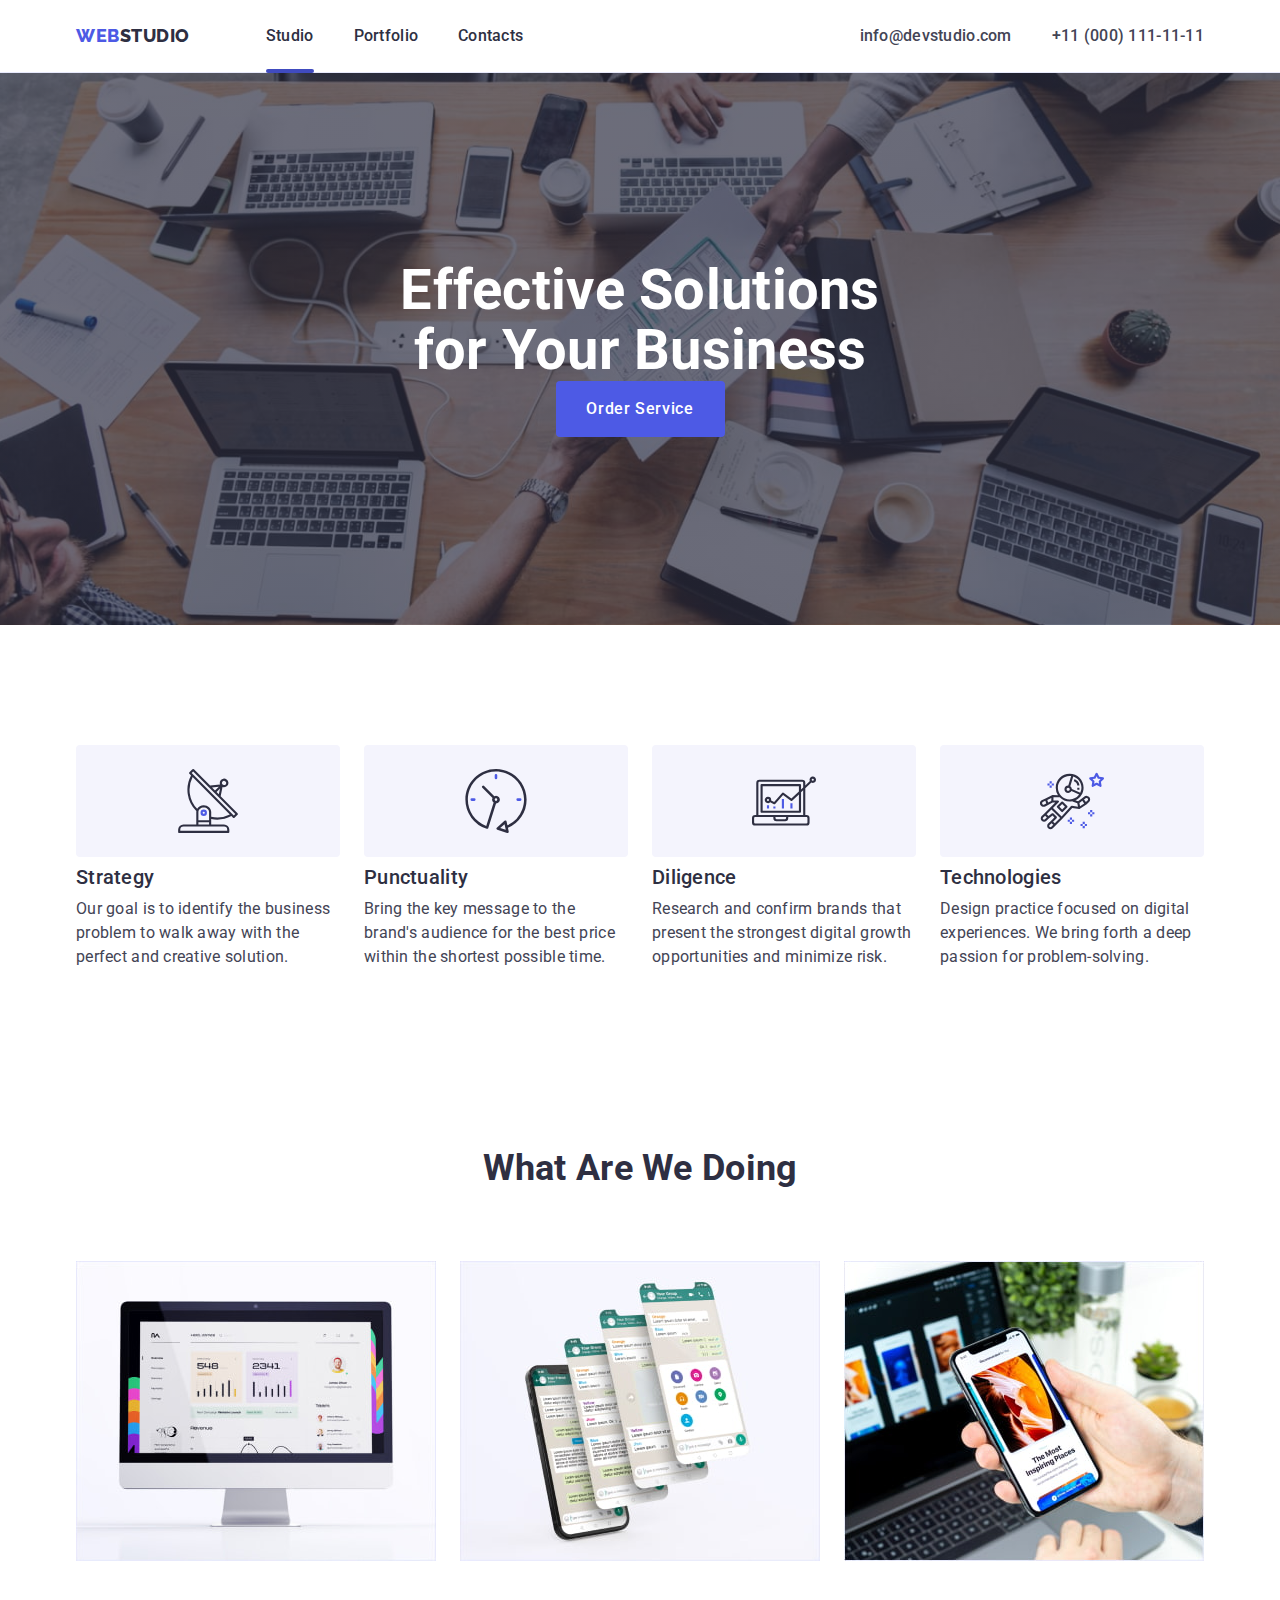
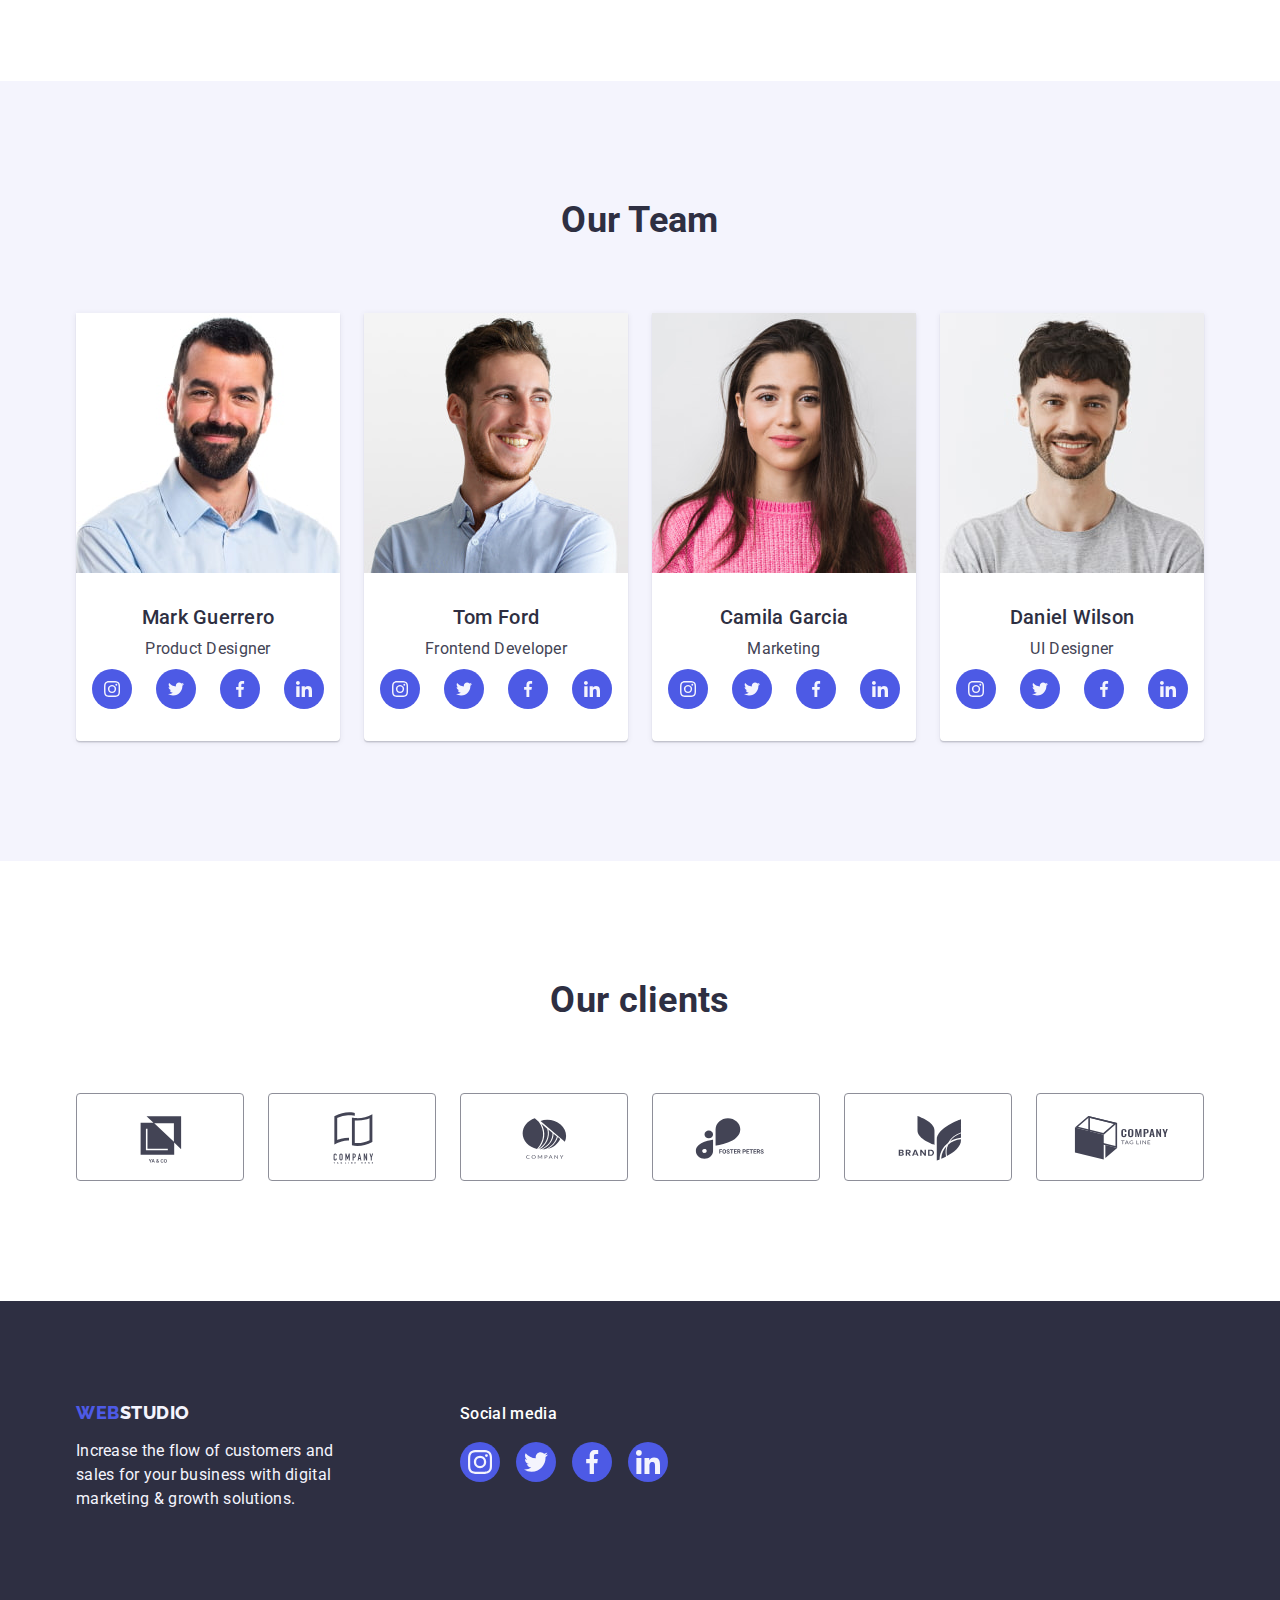
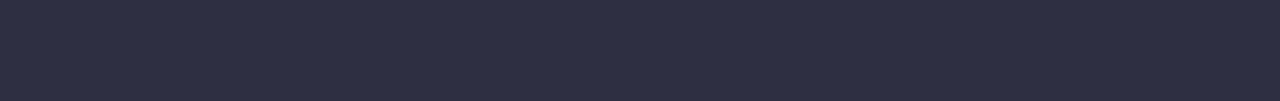
==== index.html @ fd14cc57 "Add files via upload" ====
<!DOCTYPE html>
<html lang="en">
  <head>
    <meta charset="UTF-8" />
    <meta http-equiv="X-UA-Compatible" content="IE=edge" />
    <meta name="viewport" content="width=device-width, initial-scale=1.0" />

    <title>WebStudio</title>
    <!--fonts-->
    <link rel="preconnect" href="https://fonts.googleapis.com" />
    <link rel="preconnect" href="https://fonts.gstatic.com" crossorigin />
    <link
      href="https://fonts.googleapis.com/css2?family=Raleway:wght@800&family=Roboto:wght@400;500;700;900&display=swap"
      rel="stylesheet"
    />
    <!--normalize-->
    <link
      rel="stylesheet"
      href="https://cdn.jsdelivr.net/npm/modern-normalize@2.0.0/modern-normalize.min.css"
    />
    <!--css-->
    <link rel="stylesheet" href="./css/styles.css" />
  </head>
  <body class="body">
    <!--TopLine-->
    <header class="header">
      <div class="header-cont container">
        <nav class="nav">
          <a class="logo link" href="./index.html">Web<span class="logo-span">Studio</span></a>
          <ul class="list nav-list">
            <li class="nav-list-link active">
              <a class="link nav-list-item active" href="./index.html">Studio</a>
            </li>
            <li class="nav-list-link">
              <a class="link nav-list-item" href="./portfolio.html">Portfolio</a>
            </li>
            <li class="nav-list-link">
              <a class="link nav-list-item" href="">Contacts</a>
            </li>
          </ul>
        </nav>
        <address class="adr">
          <ul class="list adr-list">
            <li>
              <a class="contact link" href="mailto:info@devstudio.com">info@devstudio.com</a>
            </li>
            <li><a class="contact link" href="tel:+110001111111">+11 (000) 111-11-11</a></li>
          </ul>
        </address>
      </div>
    </header>

    <!--main block-->
    <main class="main">
      <!--hero block-->
      <section class="hero">
        <div class="container">
          <h1 class="hero-title">Effective Solutions for Your Business</h1>
          <button type="button" class="hero-btn" data-modal-open>Order Service</button>
        </div>
      </section>
      <!--section1-->
      <section class="section one">
        <div class="container">
          <h2 class="visually-hidden">our benefits</h2>
          <ul class="list secone-list">
            <li class="sec-one-item">
              <div class="sec-one-iconcont">
                <svg class="sec1icon" width="64" height="64">
                  <use href="./images/icons.svg#icon-antenna-1"></use>
                </svg>
              </div>
              <h3 class="secone-title">Strategy</h3>
              <p class="secone-par">
                Our goal is to identify the business problem to walk away with the perfect and
                creative solution.
              </p>
            </li>
            <li class="sec-one-item">
              <div class="sec-one-iconcont">
                <svg class="sec1icon" width="64" height="64">
                  <use href="./images/icons.svg#icon-clock-1"></use>
                </svg>
              </div>
              <h3 class="secone-title">Punctuality</h3>
              <p class="secone-par">
                Bring the key message to the brand's audience for the best price within the shortest
                possible time.
              </p>
            </li>
            <li class="sec-one-item">
              <div class="sec-one-iconcont">
                <svg class="sec1icon" width="64" height="64">
                  <use href="./images/icons.svg#icon-diagram-1"></use>
                </svg>
              </div>
              <h3 class="secone-title">Diligence</h3>
              <p class="secone-par">
                Research and confirm brands that present the strongest digital growth opportunities
                and minimize risk.
              </p>
            </li>
            <li class="sec-one-item">
              <div class="sec-one-iconcont">
                <svg class="sec1icon" width="64" height="64">
                  <use href="./images/icons.svg#icon-astronaut-1"></use>
                </svg>
              </div>
              <h3 class="secone-title">Technologies</h3>
              <p class="secone-par">
                Design practice focused on digital experiences. We bring forth a deep passion for
                problem-solving.
              </p>
            </li>
          </ul>
        </div>
      </section>

      <!--section2-->
      <section class="section two">
        <div class="container">
          <h2 class="sec-two-title">What are we doing</h2>
          <ul class="list sectwo-list">
            <li class="sectwo-item">
              <img src="./images/sec2/sec2-1.jpg" alt="desktop" width="360" height="300" />
            </li>
            <li class="sectwo-item">
              <img src="./images/sec2/sec2-2.jpg" alt="many tasks" width="360" height="300" />
            </li>
            <li class="sectwo-item">
              <img src="./images/sec2/sec2-3.jpg" alt="mobile app" width="360" height="300" />
            </li>
          </ul>
        </div>
      </section>

      <!--section3-->
      <section class="section three">
        <div class="container">
          <h2 class="secthree-title">Our Team</h2>
          <ul class="list secthree-list">
            <li class="sec-three-item">
              <img
                class="sec-three-img"
                src="./images/sec3/mark.jpg"
                alt="photo of Mark"
                width="264"
                height="260"
              />
              <div class="sectreecont">
                <h3 class="secthree-name">Mark Guerrero</h3>
                <p class="secthree-par">Product Designer</p>
                <ul class="secthreeiconlist">
                  <li>
                    <a class="secthreeiconbg">
                    <svg class="secthreeicon" width="16px" height="16px">
                      <use href="./images/icons.svg#icon-instagram-2"></use>
                    </svg>
                    </a>
                  </li>
                  <li>
                    <a class="secthreeiconbg">
                    <svg class="secthreeicon" width="16px" height="16px">
                      <use href="./images/icons.svg#icon-twitter-1"></use>
                    </svg>
                    </a>
                  </li>
                  <li>
                    <a class="secthreeiconbg">
                    <svg class="secthreeicon" width="16px" height="16px">
                      <use href="./images/icons.svg#icon-facebook-1"></use>
                    </svg>
                    </a>
                  </li>
                  <li>
                    <a class="secthreeiconbg">
                    <svg class="secthreeicon" width="16px" height="16px">
                      <use href="./images/icons.svg#icon-linkedin-1"></use>
                    </svg>
                    </a>
                  </li>
                </ul>
              </div>
            </li>
            <li class="sec-three-item">
              <img
                class="sec-three-img"
                src="./images/sec3/tom.jpg"
                alt="photo of Tom"
                width="264"
                height="260"
              />
              <div class="sectreecont">
                <h3 class="secthree-name">Tom Ford</h3>
                <p class="secthree-par">Frontend Developer</p>
                <ul class="secthreeiconlist">
                  <li>
                    <a class="secthreeiconbg">
                    <svg class="secthreeicon" width="16px" height="16px">
                      <use href="./images/icons.svg#icon-instagram-2"></use>
                    </svg>
                    </a>
                  </li>
                  <li>
                    <a class="secthreeiconbg">
                    <svg class="secthreeicon" width="16px" height="16px">
                      <use href="./images/icons.svg#icon-twitter-1"></use>
                    </svg>
                    </a>
                  </li>
                  <li>
                    <a class="secthreeiconbg">
                    <svg class="secthreeicon" width="16px" height="16px">
                      <use href="./images/icons.svg#icon-facebook-1"></use>
                    </svg>
                    </a>
                  </li>
                  <li>
                    <a class="secthreeiconbg">
                    <svg class="secthreeicon" width="16px" height="16px">
                      <use href="./images/icons.svg#icon-linkedin-1"></use>
                    </svg>
                    </a>
                  </li>
                </ul>
              </div>
            </li>
            <li class="sec-three-item">
              <img
                class="sec-three-img"
                src="./images/sec3/camila.jpg"
                alt="photo of Camila"
                width="264"
                height="260"
              />
              <div class="sectreecont">
                <h3 class="secthree-name">Camila Garcia</h3>
                <p class="secthree-par">Marketing</p>
                <ul class="secthreeiconlist">
                  <li>
                    <a class="secthreeiconbg">
                    <svg class="secthreeicon" width="16px" height="16px">
                      <use href="./images/icons.svg#icon-instagram-2"></use>
                    </svg>
                    </a>
                  </li>
                  <li>
                    <a class="secthreeiconbg">
                    <svg class="secthreeicon" width="16px" height="16px">
                      <use href="./images/icons.svg#icon-twitter-1"></use>
                    </svg>
                    </a>
                  </li>
                  <li>
                    <a class="secthreeiconbg">
                    <svg class="secthreeicon" width="16px" height="16px">
                      <use href="./images/icons.svg#icon-facebook-1"></use>
                    </svg>
                    </a>
                  </li>
                  <li>
                    <a class="secthreeiconbg">
                    <svg class="secthreeicon" width="16px" height="16px">
                      <use href="./images/icons.svg#icon-linkedin-1"></use>
                    </svg>
                    </a>
                  </li>
                </ul>
              </div>
            </li>
            <li class="sec-three-item">
              <img
                class="sec-three-img"
                src="./images/sec3/daniel.jpg"
                alt="photo of Mark"
                width="264"
                height="260"
              />
              <div class="sectreecont">
                <h3 class="secthree-name">Daniel Wilson</h3>
                <p class="secthree-par">UI Designer</p>
                <ul class="secthreeiconlist">
                  <li>
                    <a class="secthreeiconbg">
                    <svg class="secthreeicon" width="16" height="16">
                      <use href="./images/icons.svg#icon-instagram-2"></use>
                    </svg>
                    </a>
                  </li>
                  <li>
                    <a class="secthreeiconbg">
                    <svg class="secthreeicon" width="16" height="16">
                      <use href="./images/icons.svg#icon-twitter-1"></use>
                    </svg>
                    </a>
                  </li>
                  <li>
                    <a class="secthreeiconbg">
                    <svg class="secthreeicon" width="16" height="16">
                      <use href="./images/icons.svg#icon-facebook-1"></use>
                    </svg>
                    </a>
                  </li>
                  <li>
                    <a class="secthreeiconbg">
                    <svg class="secthreeicon" width="16" height="16">
                      <use href="./images/icons.svg#icon-linkedin-1"></use>
                    </svg>
                    </a>
                  </li>
                </ul>
              </div>
            </li>
          </ul>
        </div>
      </section>
    </main>
    <!--section4-->
    <section class="sec-four">
      <div class="container">
        <h2 class="sec-four-title">Our clients</h2>
        <ul class="list sec-four-list">
          <li>
            <a class="client-link" href="" aria-label="logo1">
              <svg class="client-icon" width="104" height="56">
                <use href="./images/icons.svg#logo1"></use>
              </svg>
            </a>
          </li>
          <li>
            <a class="client-link" href="" aria-label="logo2">
              <svg class="client-icon" width="104" height="56">
                <use href="./images/icons.svg#logo2"></use>
              </svg>
            </a>
          </li>
          <li>
            <a class="client-link" href="" aria-label="logo3">
              <svg class="client-icon" width="104" height="56">
                <use href="./images/icons.svg#logo3"></use>
              </svg>
            </a>
          </li>
          <li>
            <a class="client-link" href="" aria-label="logo4">
              <svg class="client-icon" width="104" height="56">
                <use href="./images/icons.svg#logo4"></use>
              </svg>
            </a>
          </li>
          <li>
            <a class="client-link" href="" aria-label="logo5">
              <svg class="client-icon" width="104" height="56">
                <use href="./images/icons.svg#logo5"></use>
              </svg>
            </a>
          </li>
          <li>
            <a class="client-link" href="" aria-label="logo6">
              <svg class="client-icon" width="104" height="56">
                <use href="./images/icons.svg#logo6"></use>
              </svg>
            </a>
          </li>
        </ul>
      </div>
    </section>

    <!--footer-->
    <footer class="footer">
      <div class="container">
        <div class="foot-one">
          <a class="footer-logo link" href="./index.html"
            >Web<span class="footer-logo-span">Studio</span></a
          >
          <p class="footer-par">
            Increase the flow of customers and sales for your business with digital marketing & growth
            solutions.
          </p>
        </div>
        <div class="foot-two">
          <p class="footer-media">Social media</p>
          <ul class="footer-social">
            <li class="fsocial-item">
              <a class="fsocial-link" href="" aria-label="socialnetwork">
                <svg class="fsocial-icon" width="24" height="24">
                  <use href="./images/icons.svg#icon-instagram-2"></use>
                </svg>
              </a>
            </li>
            <li class="fsocial-item">
              <a class="fsocial-link" href="" aria-label="socialnetwork">
                <svg class="fsocial-icon" width="24" height="24">
                  <use href="./images/icons.svg#icon-twitter-1"></use>
                </svg>
              </a>
            </li>
            <li class="fsocial-item">
              <a class="fsocial-link" href="" aria-label="socialnetwork">
                <svg class="fsocial-icon" width="24" height="24">
                  <use href="./images/icons.svg#icon-facebook-1"></use>
                </svg>
              </a>
            </li>
            <li class="fsocial-item">
              <a class="fsocial-link" href="" aria-label="socialnetwork">
                <svg class="fsocial-icon" width="24" height="24">
                  <use href="./images/icons.svg#icon-linkedin-1"></use>
                </svg>
              </a>
            </li>
          </ul>
        </div>    
      </footer>

    <!--modal win-->

    <div class="backdrop is-hidden" data-modal>
      <div class="modal" >
        <button type="button" class="modal-close-btn" data-modal-close>
          <svg class="modal-close-icon" width="8" height="8">
            <use href="./images/icons.svg#modal-close-icon"></use>
          </svg> 

        </button>
      </div>
    </div>
    <script src="./js/modal.js"></script>
  </body>
</html>
---- css/styles.css ----
/** common styles**/

:root {
  --maincolor: #434455;
  --mainbg: #ffffff;
  --main-white: #f4f4fd;
  --main-blue: #2e2f42;
  --link-hov-foc: #404bbf;
  --logo1color: #4d5ae5;
  --lightgrey: #8e8f99;
  --socialnet-link-hover: #31d0aa;
  --hover-anim: 250ms cubic-bezier(0.4, 0, 0.2, 1);
}

body {
  font-family: 'Roboto', sans-serif;
  font-size: 14px;
  letter-spacing: 0.02em;
  line-height: 1.29;
  font-weight: 400;
  color: var(--maincolor);
  background-color: var(--mainbg);
  max-width: 1440px;
}

*,
**::before,
**::after {
  box-sizing: border-box;
}
img {
  display: block;
}

h1,
h2,
h3,
h4,
h5,
h6,
p {
  margin: 0;
}

ol,
ul {
  list-style: none;
  padding: 0;
}
address {
  font-style: normal;
}

button {
  cursor: pointer;
}

.list {
  list-style: none;
  text-decoration: none;
  margin: 0;
}

.link {
  text-decoration: none;
  font-weight: 500;
  font-size: 16px;
  line-height: 1.5;

  color: var(--main-blue);
  transition: color var(--hover-anim), background-color var(--hover-anim);
}

.link:focus,
.link:hover {
  color: var(--link-hov-foc);
  background-color: var(--mainbg);
}

.container {
  width: 1158px;
  margin-left: auto;
  margin-right: auto;
  padding-left: 15px;
  padding-right: 15px;
}
.section {
  padding-top: 60px;
  padding-bottom: 60px;
}
.visually-hidden {
  position: absolute;
  width: 1px;
  height: 1px;
  margin: -1px;
  border: 0;
  padding: 0;

  white-space: nowrap;
  clip-path: inset(100%);
  clip: rect(0 0 0 0);
  overflow: hidden;
}

/** header**/
.header {
  border-bottom: 1px solid #e7e9fc;
  max-width: 1440px;
  margin: 0 auto;
  box-shadow: 0px 2px 1px rgba(46, 47, 66, 0.08), 0px 1px 1px rgba(46, 47, 66, 0.16),
    0px 1px 6px rgba(46, 47, 66, 0.08);
}
.header-cont {
  display: flex;
  align-items: center;
  justify-content: space-between;
}

.nav {
  background-color: var(--mainbg);
  display: flex;
  align-items: center;
}

.logo {
  font-family: 'Raleway', sans-serif;
  font-style: normal;
  font-weight: 800;
  font-size: 18px;
  line-height: 1.17;
  letter-spacing: 0.03em;
  text-transform: uppercase;
  color: var(--logo1color);

  margin-right: 76px;
}
.logo-span {
  font-family: 'Raleway';
  font-style: normal;
  font-weight: 800;
  font-size: 18px;
  line-height: 1.17;
  letter-spacing: 0.03em;
  text-transform: uppercase;
  color: var(--main-blue);
}
.logo:hover.link {
  color: var(--logo1color);
}
.nav-list {
  display: flex;
  align-items: center;

  gap: 40px;
}
.nav-list-link {
  padding-top: 24px;
  padding-bottom: 24px;
}

.adr-list {
  display: flex;
  align-items: center;
  gap: 40px;
  padding: 24px 0;
}

.contact {
  font-style: normal;
  font-size: 16px;
  line-height: 1.5;

  color: var(--maincolor);
}

.nav-list-link {
  display: flex;
  position: relative;
}
.nav-list-item {
  /**position: relative;**/
}

.nav-list-item.active::after {
  content: '';
  display: block;
  position: absolute;
  bottom: -1px;
  left: 0;
  width: 100%;
  height: 4px;
  background-color: var(--link-hov-foc);
  border-radius: 2px;
}

/** hero**/

.hero {
  max-width: 1440px;
  margin: 0 auto;
  background-position: center;
  background-repeat: no-repeat;
  background-size: cover;

  background-color: var(--main-blue);
  padding-top: 188px;
  padding-bottom: 188px;
  background-image: linear-gradient(rgba(46, 47, 66, 0.7), rgba(46, 47, 66, 0.7)),
    url(../images/hero/hero.jpg);
}

.hero-title {
  font-weight: 700;
  font-size: 56px;

  line-height: 1.07;
  text-align: center;
  margin: 0 auto;

  max-width: 496px;

  color: var(--mainbg);
}
.hero-btn {
  display: block;
  margin: 0 auto;
  min-width: 169px;
  height: 56px;
  border: none;
  border-radius: 4px;
  font-family: inherit;
  font-weight: 500;
  font-size: 16px;
  line-height: 1.5;
  letter-spacing: 0.04em;

  color: var(--mainbg);
  background: var(--logo1color);
  transition: background-color var(--hover-anim);
}

.hero-btn:hover,
.hero-btn:focus {
  background-color: var(--link-hov-foc);
}

/** sec one**/
.one {
  padding-top: 120px;
  padding-bottom: 120px;
  margin: 0 auto;
}

.secone-list {
  display: flex;
  gap: 24px;
}
.sec-one-item > h3 {
  font-weight: 500;
  font-size: 20px;
  line-height: 1.2;
  color: var(--main-blue);
  margin-bottom: 8px;
}

.sec-one-item {
  color: var(--maincolor);
  width: calc((100% - 72px) / 4);
}
.secone-par {
  font-size: 16px;
  font-family: Roboto;
  line-height: 1.5;
  color: var(--maincolor);
}

.sec-one-iconcont {
  width: 264px;
  height: 112px;
  border-radius: 4px;
  margin-bottom: 8px;
  background-color: var(--main-white);

  /**padding: 24px 100px;**/
  display: flex;
  justify-content: center;
  align-items: center;
}

/** sec two**/
.two {
  padding-bottom: 120px;
}
.sec-two-title {
  margin-bottom: 72px;
  font-weight: 700;
  font-size: 36px;
  line-height: 1.11;
  text-align: center;

  text-transform: capitalize;
  color: var(--main-blue);
}
.sectwo-list {
  display: flex;
  gap: 24px;
}

.sectwo-item {
  width: calc((100% - 48px) / 3);
}
/** sec three **/

.three {
  background-color: var(--main-white);
  padding-top: 120px;
  padding-bottom: 120px;
  margin-bottom: 120px;
}

.secthree-title {
  margin-bottom: 72px;
  font-weight: 700;
  font-size: 36px;
  line-height: 1.11;
  text-align: center;

  text-transform: capitalize;
  color: var(--main-blue);
}
.secthree-list {
  display: flex;
  gap: 24px;
}
.sec-three-item {
  box-shadow: 0px 2px 1px 0px #2e2f4214, 0px 1px 1px 0px #2e2f4229, 0px 1px 6px 0px #2e2f4214;
  border-radius: 0px 0px 4px 4px;
  background-color: var(--mainbg);
}
.sec-three-img {
}
.sectreecont {
  padding: 32px 0px;
}

.secthree-name {
  margin-bottom: 8px;
  font-weight: 500;
  font-size: 20px;
  line-height: 1.2;
  text-align: center;

  color: var(--main-blue);
}

.secthree-par {
  font-size: 16px;
  line-height: 1.5;
  text-align: center;
  margin-bottom: 8px;
}

.secthreeiconlist {
  display: flex;
  justify-content: center;
  gap: 24px;
}
.secthreeiconbg {
  width: 40px;
  height: 40px;

  background-color: var(--logo1color);
  border-radius: 50%;

  display: flex;
  justify-content: center;
  align-items: center;
  /**padding: 12px 12px;**/
  gap: 24px;

  transition: background-color var(--hover-anim);
  cursor: pointer;
}
.secthreeiconbg:hover,
.secthreeiconbg:focus {
  background-color: var(--socialnet-link-hover);
}
.secthreeicon {
  fill: #f4f4fd;
}
/** section four**/
.sec-four {
  margin: 0 auto;
}
.sec-four-title {
  font-size: 36px;
  font-weight: 700;
  line-height: 1.11;
  text-align: center;
  color: var(--main-blue);
  margin-bottom: 72px;
}

.sec-four-list {
  display: flex;
  justify-content: center;
  flex-shrink: 0;
  gap: 24px;
  padding-bottom: 120px;
}

.client-link {
  display: flex;
  width: 168px;
  height: 88px;
  justify-content: center;
  align-items: center;

  padding: 16px 32px;
  border-radius: 4px;
  border: 1px solid var(--lightgrey);
  transition: border-color var(--hover-anim);
}
.client-icon {
  fill: var(--maincolor);
  transition: fill var(--hover-anim);
}
.client-link:hover {
  border-color: var(--link-hov-foc);
}
.client-link:hover .client-icon {
  fill: var(--link-hov-foc);
}

/** footer **/

.footer {
  max-width: 1440px;

  background-color: var(--main-blue);

  padding-top: 101.5px;
  padding-bottom: 189.5px;
  color: var(--main-white);
  margin: 0 auto;
  position: relative;
}
.footer .container {
  display: flex;
 
  
  align-items: baseline;
  
}

.footer-logo {
  display: block;
  margin-bottom: 16px;
}

.footer .footer-logo {
  font-family: 'Raleway', sans-serif;
  font-style: normal;
  font-weight: 800;
  font-size: 18px;
  line-height: 1.17;
  letter-spacing: 0.03em;
  text-transform: uppercase;
  color: var(--logo1color);
}
.footer-logo-span {
  font-family: 'Raleway';
  font-style: normal;
  font-weight: 800;
  font-size: 18px;
  line-height: 1.17;
  letter-spacing: 0.03em;
  text-transform: uppercase;
  color: var(--main-white);
}
.footer-logo:hover,
.footer-logo:focus,
.footer-logo-span:hover,
.footer-logo-span:focus {
  background-color: var(--main-blue);
}

.footer-par {
  
  font-size: 16px;
  font-family: Roboto;
  font-style: normal;
  line-height: 1.5;
  width: 264px;
  
}
.foot-one {
  margin-right: 120px;
}
.foot-two {

}
.footer-media {
  font-size: 16px;
  font-weight: 500;
  line-height: 1.5;
  letter-spacing: 0.32px;
  color: var(--mainbg);
  margin-bottom: 16px;
}

.footer-social {
 display: flex;
 gap: 16px;
}
.fsocial-item {
  width: 40px;
  height: 40px;

}
.fsocial-link {
  width: 100%;
  height: 100%;
  background-color: var(--logo1color);
  border-radius: 50%;
  display: flex;
  justify-content: center;
  align-items: center;

  transition: background-color var(--hover-anim);
  cursor: pointer;
}
.fsocial-link:hover,
.fsocial-link:focus {

  background-color: var(--socialnet-link-hover); 
}

.fsocial-icon {
  fill: #f4f4fd;
}


/** backdrop **/
.backdrop.is-hidden {
  opacity: 0;
  visibility: hidden;
  pointer-events: none;
}
.backdrop {
  position: fixed;
  top: 0;
  left: 0;
  height: 100%;
  width: 100%;
  background-color: rgba(46, 47, 66, 0.4);
  transition: opacity var(--hover-anim), visibility var(--hover-anim),
    pointer-events var(--hover-anim);
}
.modal {
  position: absolute;
  top: 50%;
  left: 50%;
  transform: translatex(-50%) translatey(-50%);
  width: 408px;
  min-height: 584px;
  flex-shrink: 0;
  margin: 80px auto;
  border-radius: 4px;
  background: #fcfcfc;
  box-shadow: 0px 2px 1px 0px rgba(0, 0, 0, 0.2), 0px 1px 3px 0px rgba(0, 0, 0, 0.12),
    0px 1px 1px 0px rgba(0, 0, 0, 0.14);
}
.modal-close-btn {
  position: absolute;
  top: 24px;
  right: 24px;
  width: 24px;
  height: 24px;

  display: flex;
  align-items: center;
  justify-content: center;
  padding: 0;
  margin: 0;
  background-color: #e7e9fc;
  border-radius: 50%;
  border: 1px solid rgba(0, 0, 0, 0.1);
  transition: border var(--hover-anim), background-color var(--hover-anim);
}
.modal-close-btn:hover,
.modal-close-btn:focus {
  background-color: var(--link-hov-foc);
  border: none;
}
.modal-close-icon {
  stroke: rgba(46, 47, 66, 1);
  transition: fill var(--hover-anim);
}
.modal-close-btn:hover .modal-close-icon,
.modal-close-btn:focus .modal-close-icon {
  fill: var(--mainbg);
}

/** portfolio **/

/** srolls **/
.scroll-section {
  padding-top: 96px;
  padding-bottom: 120px;
}
.portf-btn {
  display: flex;

  margin-bottom: 72px;
  gap: 24px;
  justify-content: center;
}

.scroll-btn {
  padding: 12px 24px;
  border: 1px solid #e7e9fc;
  border-radius: 4px;
  font-family: 'Roboto', sans-serif;
  font-weight: 500;
  font-size: 16px;
  line-height: 1.5;
  text-align: center;
  letter-spacing: 0.04em;
  color: var(--logo1color);
  background-color: var(--main-white);
  transition: background-color var(--hover-anim), color var(--hover-anim);
}

.scroll-btn:hover,
.scroll-btn:focus {
  box-shadow: 0px 3px 1px rgba(0, 0, 0, 0.1), 0px 2px 1px rgba(0, 0, 0, 0.08),
    0px 2px 2px rgba(0, 0, 0, 0.12);

  background-color: var(--link-hov-foc);
  color: var(--mainbg);
}

.portf-list {
  margin: 0 auto;
  display: flex;
  flex-wrap: wrap;
  align-items: center;
  gap: 24px;
  align-content: flex-start;

  row-gap: 48px;
}

.portf-item {
  font-size: 16px;
  line-height: 1.5;

  color: var(--maincolor);
  transition: box-shadow var(--hover-anim);
}



.portf-item:hover {
  box-shadow: 0px 2px 1px 0px rgba(46, 47, 66, 0.08), 0px 1px 1px 0px rgba(46, 47, 66, 0.16),
    0px 1px 6px 0px rgba(46, 47, 66, 0.08);
}
.portf-item-wrap {
  position: relative;
  overflow: hidden;
}
.overlay-portf {
  display: block;
  position: absolute;
  top: 0;
  left: 0;
  padding: 40px 32px 164px 32px;
  background-color: var(--logo1color);
  color: var(--main-white);
  width: 100%;
  height: 100%;

  font-size: 16px;
  line-height: 1.5;
  letter-spacing: 0.32px;
  transform: translateY(100%);
  transition: transform var(--hover-anim);
}
.portf-item:hover .overlay-portf {
  transform: translateY(0);
}
.name-container {
  padding: 32px 16px;
  border: 1px solid #e7e9fc;
  border-top: none;
}

.row-title {
  font-weight: 500;
  font-size: 20px;
  line-height: 1.2;

  color: var(--main-blue);
  margin-bottom: 8px;
}
.row-paragf {
  font-size: 16px;
  line-height: 1.5;

  color: var(--maincolor);
}
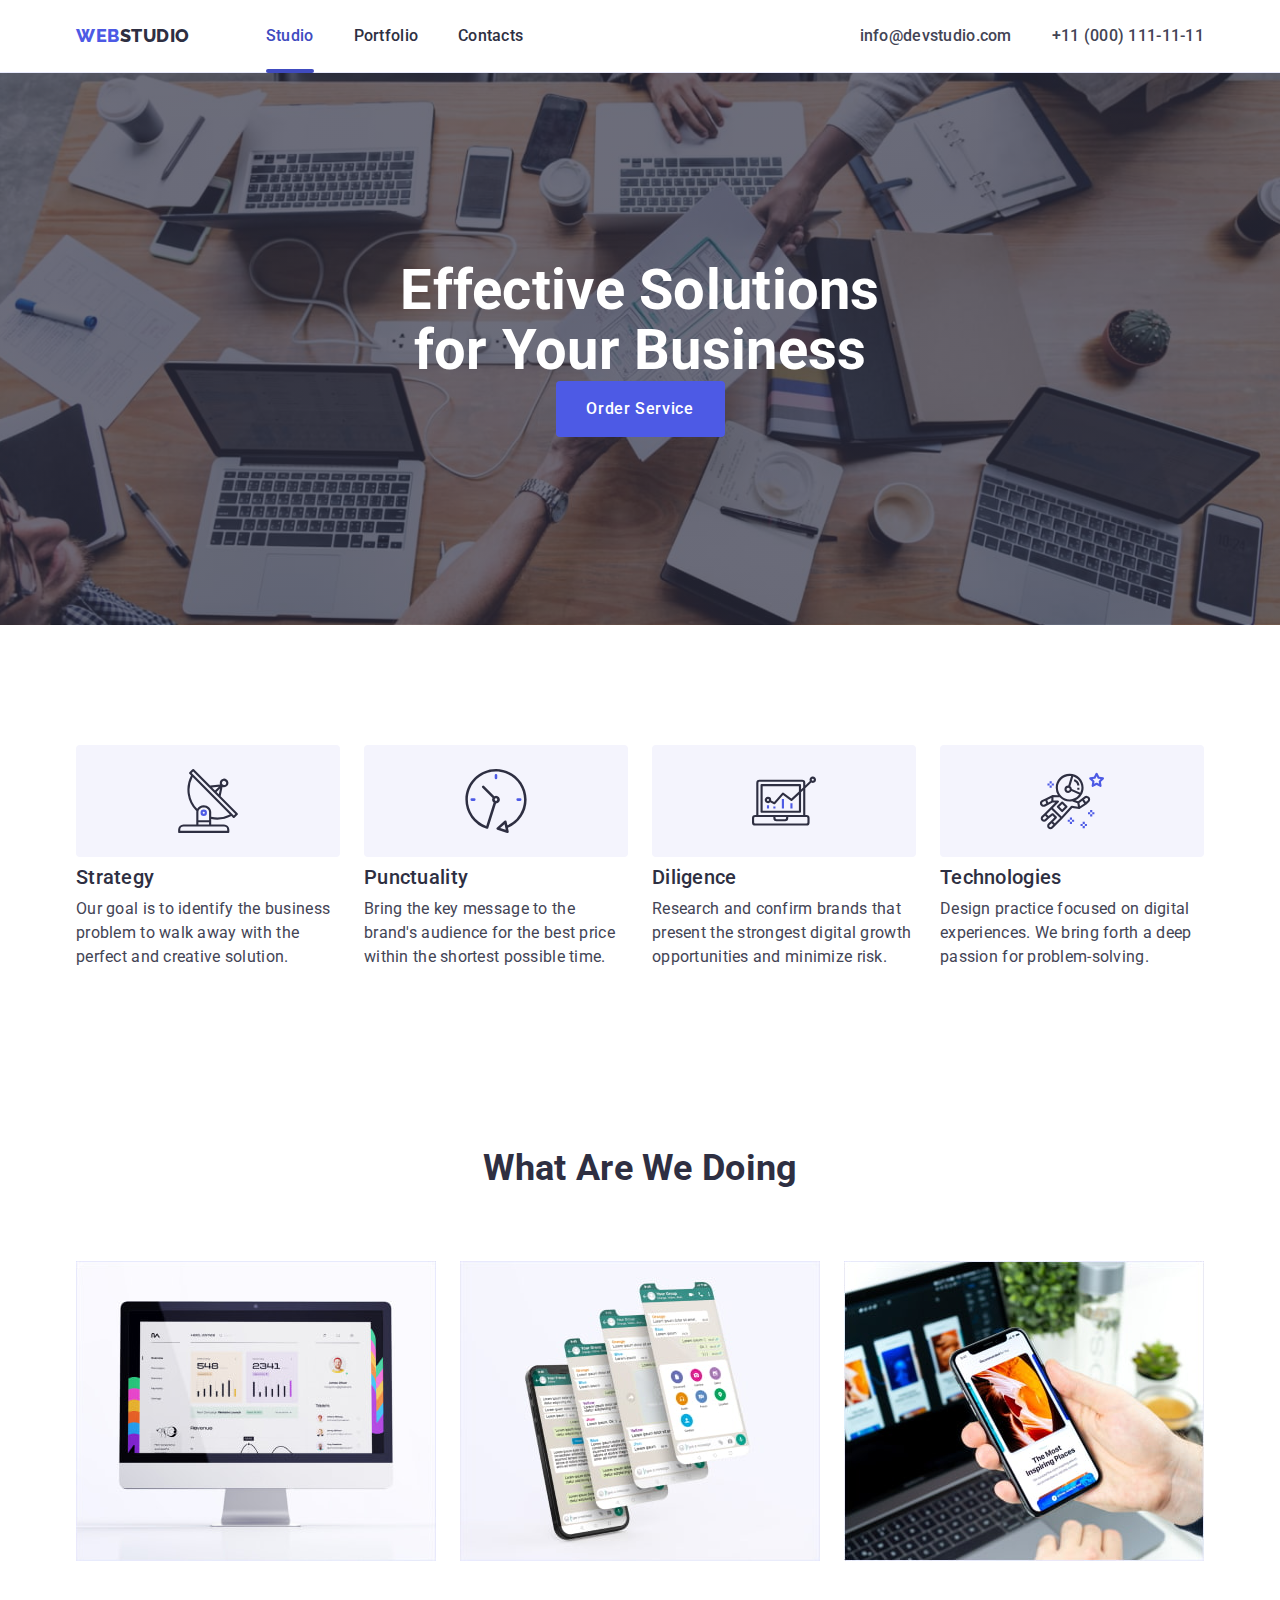
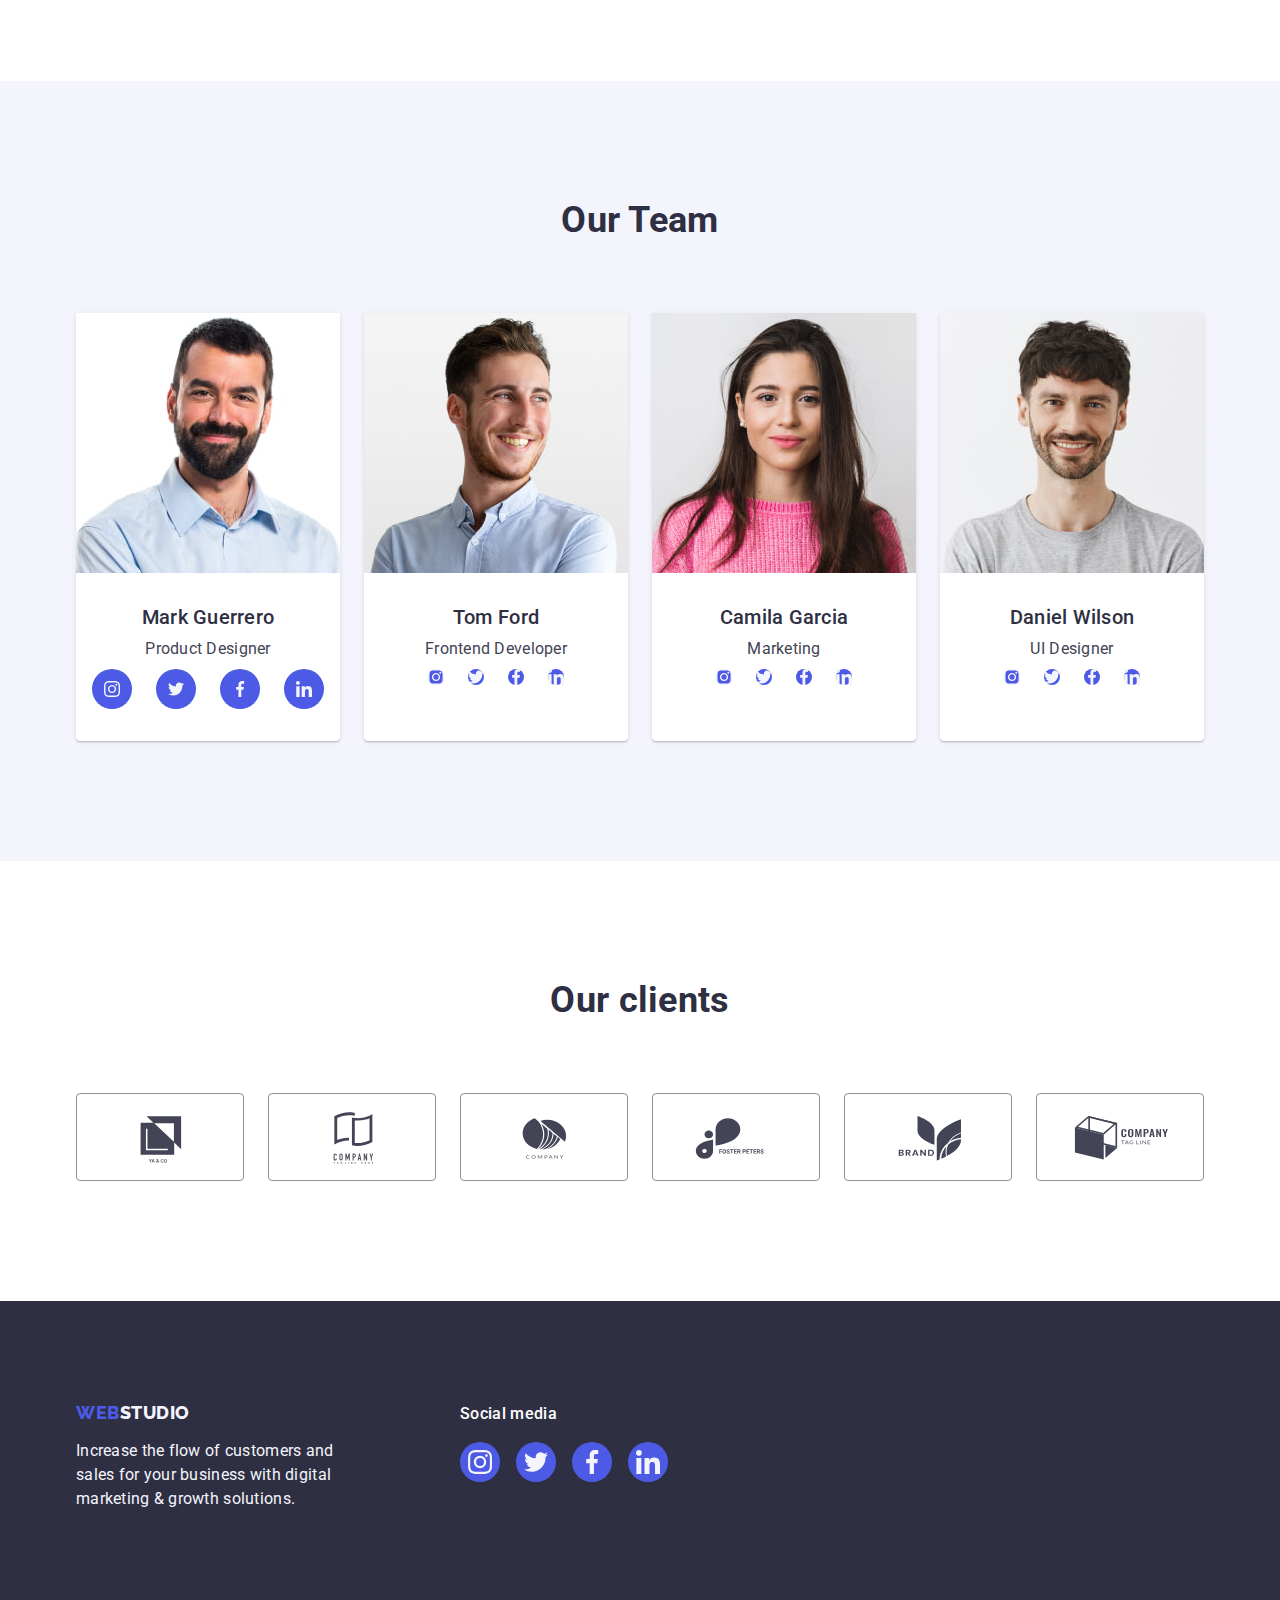
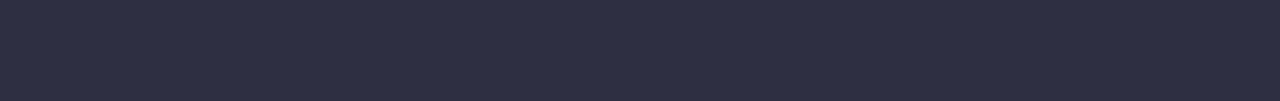
==== commit 01eadbe4: "Add files via upload" ====
--- a/index.html
+++ b/index.html
@@ -151,32 +151,32 @@
                 <h3 class="secthree-name">Mark Guerrero</h3>
                 <p class="secthree-par">Product Designer</p>
                 <ul class="secthreeiconlist">
-                  <li>
-                    <a class="secthreeiconbg">
-                    <svg class="secthreeicon" width="16px" height="16px">
-                      <use href="./images/icons.svg#icon-instagram-2"></use>
-                    </svg>
-                    </a>
-                  </li>
-                  <li>
-                    <a class="secthreeiconbg">
-                    <svg class="secthreeicon" width="16px" height="16px">
-                      <use href="./images/icons.svg#icon-twitter-1"></use>
-                    </svg>
-                    </a>
-                  </li>
-                  <li>
-                    <a class="secthreeiconbg">
-                    <svg class="secthreeicon" width="16px" height="16px">
-                      <use href="./images/icons.svg#icon-facebook-1"></use>
-                    </svg>
-                    </a>
-                  </li>
-                  <li>
-                    <a class="secthreeiconbg">
-                    <svg class="secthreeicon" width="16px" height="16px">
-                      <use href="./images/icons.svg#icon-linkedin-1"></use>
-                    </svg>
+                  <li class="secthreeiconlistitem">
+                    <a class="secthreeiconbg">
+                      <svg class="secthreeicon" width="16" height="16">
+                        <use href="./images/icons.svg#icon-instagram-2"></use>
+                      </svg>
+                    </a>
+                  </li>
+                  <li class="secthreeiconlistitem">
+                    <a class="secthreeiconbg">
+                      <svg class="secthreeicon" width="16" height="16">
+                        <use href="./images/icons.svg#icon-twitter-1"></use>
+                      </svg>
+                    </a>
+                  </li>
+                  <li class="secthreeiconlistitem">
+                    <a class="secthreeiconbg">
+                      <svg class="secthreeicon" width="16" height="16">
+                        <use href="./images/icons.svg#icon-facebook-1"></use>
+                      </svg>
+                    </a>
+                  </li>
+                  <li class="secthreeiconlistitem">
+                    <a class="secthreeiconbg">
+                      <svg class="secthreeicon" width="16" height="16">
+                        <use href="./images/icons.svg#icon-linkedin-1"></use>
+                      </svg>
                     </a>
                   </li>
                 </ul>
@@ -196,30 +196,30 @@
                 <ul class="secthreeiconlist">
                   <li>
                     <a class="secthreeiconbg">
-                    <svg class="secthreeicon" width="16px" height="16px">
-                      <use href="./images/icons.svg#icon-instagram-2"></use>
-                    </svg>
-                    </a>
-                  </li>
-                  <li>
-                    <a class="secthreeiconbg">
-                    <svg class="secthreeicon" width="16px" height="16px">
-                      <use href="./images/icons.svg#icon-twitter-1"></use>
-                    </svg>
-                    </a>
-                  </li>
-                  <li>
-                    <a class="secthreeiconbg">
-                    <svg class="secthreeicon" width="16px" height="16px">
-                      <use href="./images/icons.svg#icon-facebook-1"></use>
-                    </svg>
-                    </a>
-                  </li>
-                  <li>
-                    <a class="secthreeiconbg">
-                    <svg class="secthreeicon" width="16px" height="16px">
-                      <use href="./images/icons.svg#icon-linkedin-1"></use>
-                    </svg>
+                      <svg class="secthreeicon" width="16px" height="16px">
+                        <use href="./images/icons.svg#icon-instagram-2"></use>
+                      </svg>
+                    </a>
+                  </li>
+                  <li>
+                    <a class="secthreeiconbg">
+                      <svg class="secthreeicon" width="16px" height="16px">
+                        <use href="./images/icons.svg#icon-twitter-1"></use>
+                      </svg>
+                    </a>
+                  </li>
+                  <li>
+                    <a class="secthreeiconbg">
+                      <svg class="secthreeicon" width="16px" height="16px">
+                        <use href="./images/icons.svg#icon-facebook-1"></use>
+                      </svg>
+                    </a>
+                  </li>
+                  <li>
+                    <a class="secthreeiconbg">
+                      <svg class="secthreeicon" width="16px" height="16px">
+                        <use href="./images/icons.svg#icon-linkedin-1"></use>
+                      </svg>
                     </a>
                   </li>
                 </ul>
@@ -239,30 +239,30 @@
                 <ul class="secthreeiconlist">
                   <li>
                     <a class="secthreeiconbg">
-                    <svg class="secthreeicon" width="16px" height="16px">
-                      <use href="./images/icons.svg#icon-instagram-2"></use>
-                    </svg>
-                    </a>
-                  </li>
-                  <li>
-                    <a class="secthreeiconbg">
-                    <svg class="secthreeicon" width="16px" height="16px">
-                      <use href="./images/icons.svg#icon-twitter-1"></use>
-                    </svg>
-                    </a>
-                  </li>
-                  <li>
-                    <a class="secthreeiconbg">
-                    <svg class="secthreeicon" width="16px" height="16px">
-                      <use href="./images/icons.svg#icon-facebook-1"></use>
-                    </svg>
-                    </a>
-                  </li>
-                  <li>
-                    <a class="secthreeiconbg">
-                    <svg class="secthreeicon" width="16px" height="16px">
-                      <use href="./images/icons.svg#icon-linkedin-1"></use>
-                    </svg>
+                      <svg class="secthreeicon" width="16px" height="16px">
+                        <use href="./images/icons.svg#icon-instagram-2"></use>
+                      </svg>
+                    </a>
+                  </li>
+                  <li>
+                    <a class="secthreeiconbg">
+                      <svg class="secthreeicon" width="16px" height="16px">
+                        <use href="./images/icons.svg#icon-twitter-1"></use>
+                      </svg>
+                    </a>
+                  </li>
+                  <li>
+                    <a class="secthreeiconbg">
+                      <svg class="secthreeicon" width="16px" height="16px">
+                        <use href="./images/icons.svg#icon-facebook-1"></use>
+                      </svg>
+                    </a>
+                  </li>
+                  <li>
+                    <a class="secthreeiconbg">
+                      <svg class="secthreeicon" width="16px" height="16px">
+                        <use href="./images/icons.svg#icon-linkedin-1"></use>
+                      </svg>
                     </a>
                   </li>
                 </ul>
@@ -282,30 +282,30 @@
                 <ul class="secthreeiconlist">
                   <li>
                     <a class="secthreeiconbg">
-                    <svg class="secthreeicon" width="16" height="16">
-                      <use href="./images/icons.svg#icon-instagram-2"></use>
-                    </svg>
-                    </a>
-                  </li>
-                  <li>
-                    <a class="secthreeiconbg">
-                    <svg class="secthreeicon" width="16" height="16">
-                      <use href="./images/icons.svg#icon-twitter-1"></use>
-                    </svg>
-                    </a>
-                  </li>
-                  <li>
-                    <a class="secthreeiconbg">
-                    <svg class="secthreeicon" width="16" height="16">
-                      <use href="./images/icons.svg#icon-facebook-1"></use>
-                    </svg>
-                    </a>
-                  </li>
-                  <li>
-                    <a class="secthreeiconbg">
-                    <svg class="secthreeicon" width="16" height="16">
-                      <use href="./images/icons.svg#icon-linkedin-1"></use>
-                    </svg>
+                      <svg class="secthreeicon" width="16" height="16">
+                        <use href="./images/icons.svg#icon-instagram-2"></use>
+                      </svg>
+                    </a>
+                  </li>
+                  <li>
+                    <a class="secthreeiconbg">
+                      <svg class="secthreeicon" width="16" height="16">
+                        <use href="./images/icons.svg#icon-twitter-1"></use>
+                      </svg>
+                    </a>
+                  </li>
+                  <li>
+                    <a class="secthreeiconbg">
+                      <svg class="secthreeicon" width="16" height="16">
+                        <use href="./images/icons.svg#icon-facebook-1"></use>
+                      </svg>
+                    </a>
+                  </li>
+                  <li>
+                    <a class="secthreeiconbg">
+                      <svg class="secthreeicon" width="16" height="16">
+                        <use href="./images/icons.svg#icon-linkedin-1"></use>
+                      </svg>
                     </a>
                   </li>
                 </ul>
@@ -374,8 +374,8 @@
             >Web<span class="footer-logo-span">Studio</span></a
           >
           <p class="footer-par">
-            Increase the flow of customers and sales for your business with digital marketing & growth
-            solutions.
+            Increase the flow of customers and sales for your business with digital marketing &
+            growth solutions.
           </p>
         </div>
         <div class="foot-two">
@@ -410,18 +410,18 @@
               </a>
             </li>
           </ul>
-        </div>    
-      </footer>
+        </div>
+      </div>
+    </footer>
 
     <!--modal win-->
 
     <div class="backdrop is-hidden" data-modal>
-      <div class="modal" >
+      <div class="modal">
         <button type="button" class="modal-close-btn" data-modal-close>
           <svg class="modal-close-icon" width="8" height="8">
             <use href="./images/icons.svg#modal-close-icon"></use>
-          </svg> 
-
+          </svg>
         </button>
       </div>
     </div>
--- a/css/styles.css
+++ b/css/styles.css
@@ -178,7 +178,9 @@
   position: relative;
 }
 .nav-list-item {
-  /**position: relative;**/
+}
+.active {
+  color: var(--link-hov-foc);
 }
 
 .nav-list-item.active::after {
@@ -337,8 +339,7 @@
   border-radius: 0px 0px 4px 4px;
   background-color: var(--mainbg);
 }
-.sec-three-img {
-}
+
 .sectreecont {
   padding: 32px 0px;
 }
@@ -365,9 +366,14 @@
   justify-content: center;
   gap: 24px;
 }
-.secthreeiconbg {
+.secthreeiconlistitem {
   width: 40px;
   height: 40px;
+}
+
+.secthreeiconbg {
+  width: 100%;
+  height: 100%;
 
   background-color: var(--logo1color);
   border-radius: 50%;
@@ -375,7 +381,7 @@
   display: flex;
   justify-content: center;
   align-items: center;
-  /**padding: 12px 12px;**/
+
   gap: 24px;
 
   transition: background-color var(--hover-anim);
@@ -447,10 +453,8 @@
 }
 .footer .container {
   display: flex;
- 
-  
+
   align-items: baseline;
-  
 }
 
 .footer-logo {
@@ -486,20 +490,16 @@
 }
 
 .footer-par {
-  
   font-size: 16px;
   font-family: Roboto;
   font-style: normal;
   line-height: 1.5;
   width: 264px;
-  
 }
 .foot-one {
   margin-right: 120px;
 }
-.foot-two {
-
-}
+
 .footer-media {
   font-size: 16px;
   font-weight: 500;
@@ -510,13 +510,12 @@
 }
 
 .footer-social {
- display: flex;
- gap: 16px;
+  display: flex;
+  gap: 16px;
 }
 .fsocial-item {
   width: 40px;
   height: 40px;
-
 }
 .fsocial-link {
   width: 100%;
@@ -532,14 +531,12 @@
 }
 .fsocial-link:hover,
 .fsocial-link:focus {
-
-  background-color: var(--socialnet-link-hover); 
+  background-color: var(--socialnet-link-hover);
 }
 
 .fsocial-icon {
   fill: #f4f4fd;
 }
-
 
 /** backdrop **/
 .backdrop.is-hidden {
@@ -551,8 +548,10 @@
   position: fixed;
   top: 0;
   left: 0;
+
+  width: 100%;
   height: 100%;
-  width: 100%;
+
   background-color: rgba(46, 47, 66, 0.4);
   transition: opacity var(--hover-anim), visibility var(--hover-anim),
     pointer-events var(--hover-anim);
@@ -570,6 +569,7 @@
   background: #fcfcfc;
   box-shadow: 0px 2px 1px 0px rgba(0, 0, 0, 0.2), 0px 1px 3px 0px rgba(0, 0, 0, 0.12),
     0px 1px 1px 0px rgba(0, 0, 0, 0.14);
+    transition: transform var(--hover-anim);
 }
 .modal-close-btn {
   position: absolute;
@@ -660,11 +660,12 @@
   transition: box-shadow var(--hover-anim);
 }
 
-
-
 .portf-item:hover {
   box-shadow: 0px 2px 1px 0px rgba(46, 47, 66, 0.08), 0px 1px 1px 0px rgba(46, 47, 66, 0.16),
     0px 1px 6px 0px rgba(46, 47, 66, 0.08);
+}
+.portf-item-link {
+  display: block;
 }
 .portf-item-wrap {
   position: relative;
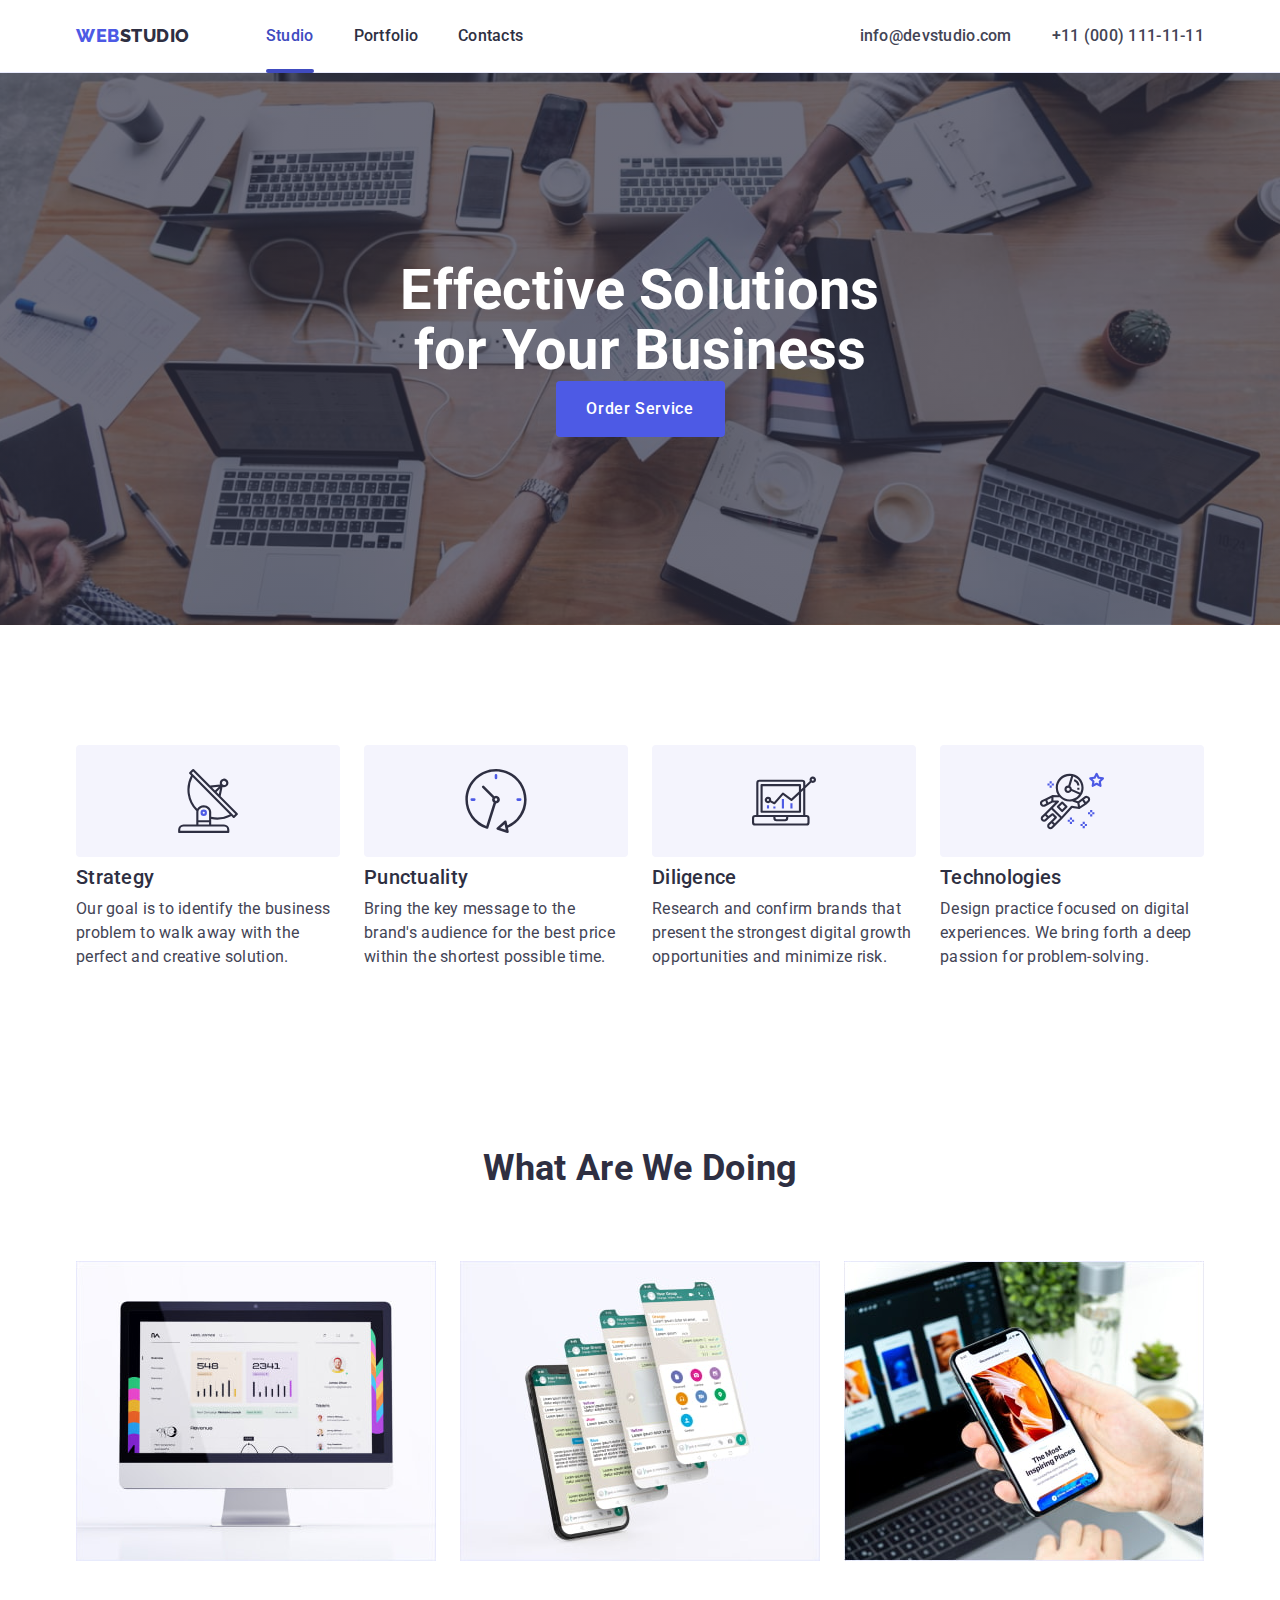
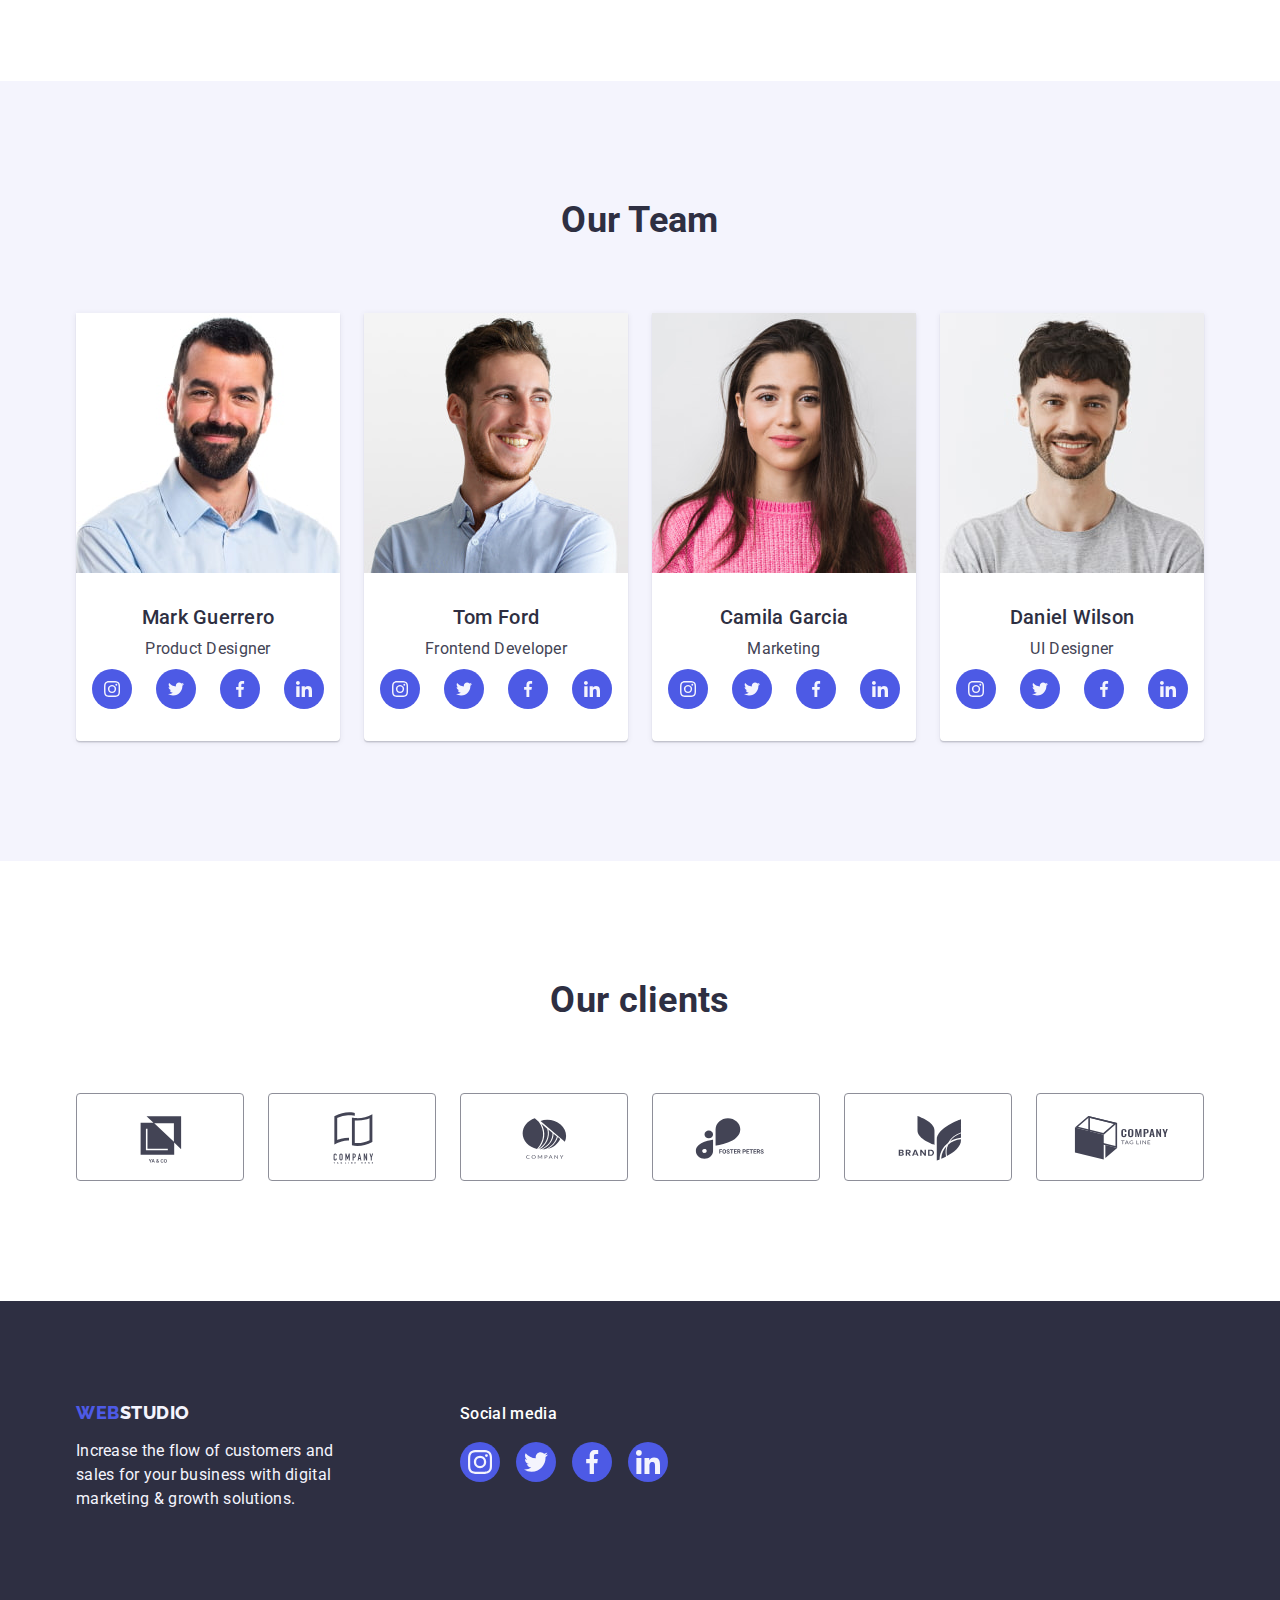
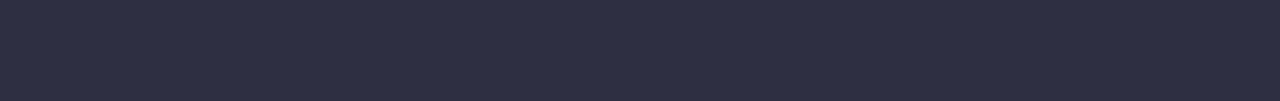
==== commit 78325e03: "Add files via upload" ====
--- a/index.html
+++ b/index.html
@@ -194,28 +194,28 @@
                 <h3 class="secthree-name">Tom Ford</h3>
                 <p class="secthree-par">Frontend Developer</p>
                 <ul class="secthreeiconlist">
-                  <li>
+                  <li class="secthreeiconlistitem">
                     <a class="secthreeiconbg">
                       <svg class="secthreeicon" width="16px" height="16px">
                         <use href="./images/icons.svg#icon-instagram-2"></use>
                       </svg>
                     </a>
                   </li>
-                  <li>
+                  <li class="secthreeiconlistitem">
                     <a class="secthreeiconbg">
                       <svg class="secthreeicon" width="16px" height="16px">
                         <use href="./images/icons.svg#icon-twitter-1"></use>
                       </svg>
                     </a>
                   </li>
-                  <li>
+                  <li class="secthreeiconlistitem">
                     <a class="secthreeiconbg">
                       <svg class="secthreeicon" width="16px" height="16px">
                         <use href="./images/icons.svg#icon-facebook-1"></use>
                       </svg>
                     </a>
                   </li>
-                  <li>
+                  <li class="secthreeiconlistitem">
                     <a class="secthreeiconbg">
                       <svg class="secthreeicon" width="16px" height="16px">
                         <use href="./images/icons.svg#icon-linkedin-1"></use>
@@ -237,28 +237,28 @@
                 <h3 class="secthree-name">Camila Garcia</h3>
                 <p class="secthree-par">Marketing</p>
                 <ul class="secthreeiconlist">
-                  <li>
+                  <li class="secthreeiconlistitem">
                     <a class="secthreeiconbg">
                       <svg class="secthreeicon" width="16px" height="16px">
                         <use href="./images/icons.svg#icon-instagram-2"></use>
                       </svg>
                     </a>
                   </li>
-                  <li>
+                  <li class="secthreeiconlistitem">
                     <a class="secthreeiconbg">
                       <svg class="secthreeicon" width="16px" height="16px">
                         <use href="./images/icons.svg#icon-twitter-1"></use>
                       </svg>
                     </a>
                   </li>
-                  <li>
+                  <li class="secthreeiconlistitem">
                     <a class="secthreeiconbg">
                       <svg class="secthreeicon" width="16px" height="16px">
                         <use href="./images/icons.svg#icon-facebook-1"></use>
                       </svg>
                     </a>
                   </li>
-                  <li>
+                  <li class="secthreeiconlistitem">
                     <a class="secthreeiconbg">
                       <svg class="secthreeicon" width="16px" height="16px">
                         <use href="./images/icons.svg#icon-linkedin-1"></use>
@@ -280,28 +280,28 @@
                 <h3 class="secthree-name">Daniel Wilson</h3>
                 <p class="secthree-par">UI Designer</p>
                 <ul class="secthreeiconlist">
-                  <li>
+                  <li class="secthreeiconlistitem">
                     <a class="secthreeiconbg">
                       <svg class="secthreeicon" width="16" height="16">
                         <use href="./images/icons.svg#icon-instagram-2"></use>
                       </svg>
                     </a>
                   </li>
-                  <li>
+                  <li class="secthreeiconlistitem">
                     <a class="secthreeiconbg">
                       <svg class="secthreeicon" width="16" height="16">
                         <use href="./images/icons.svg#icon-twitter-1"></use>
                       </svg>
                     </a>
                   </li>
-                  <li>
+                  <li class="secthreeiconlistitem">
                     <a class="secthreeiconbg">
                       <svg class="secthreeicon" width="16" height="16">
                         <use href="./images/icons.svg#icon-facebook-1"></use>
                       </svg>
                     </a>
                   </li>
-                  <li>
+                  <li class="secthreeiconlistitem">
                     <a class="secthreeiconbg">
                       <svg class="secthreeicon" width="16" height="16">
                         <use href="./images/icons.svg#icon-linkedin-1"></use>
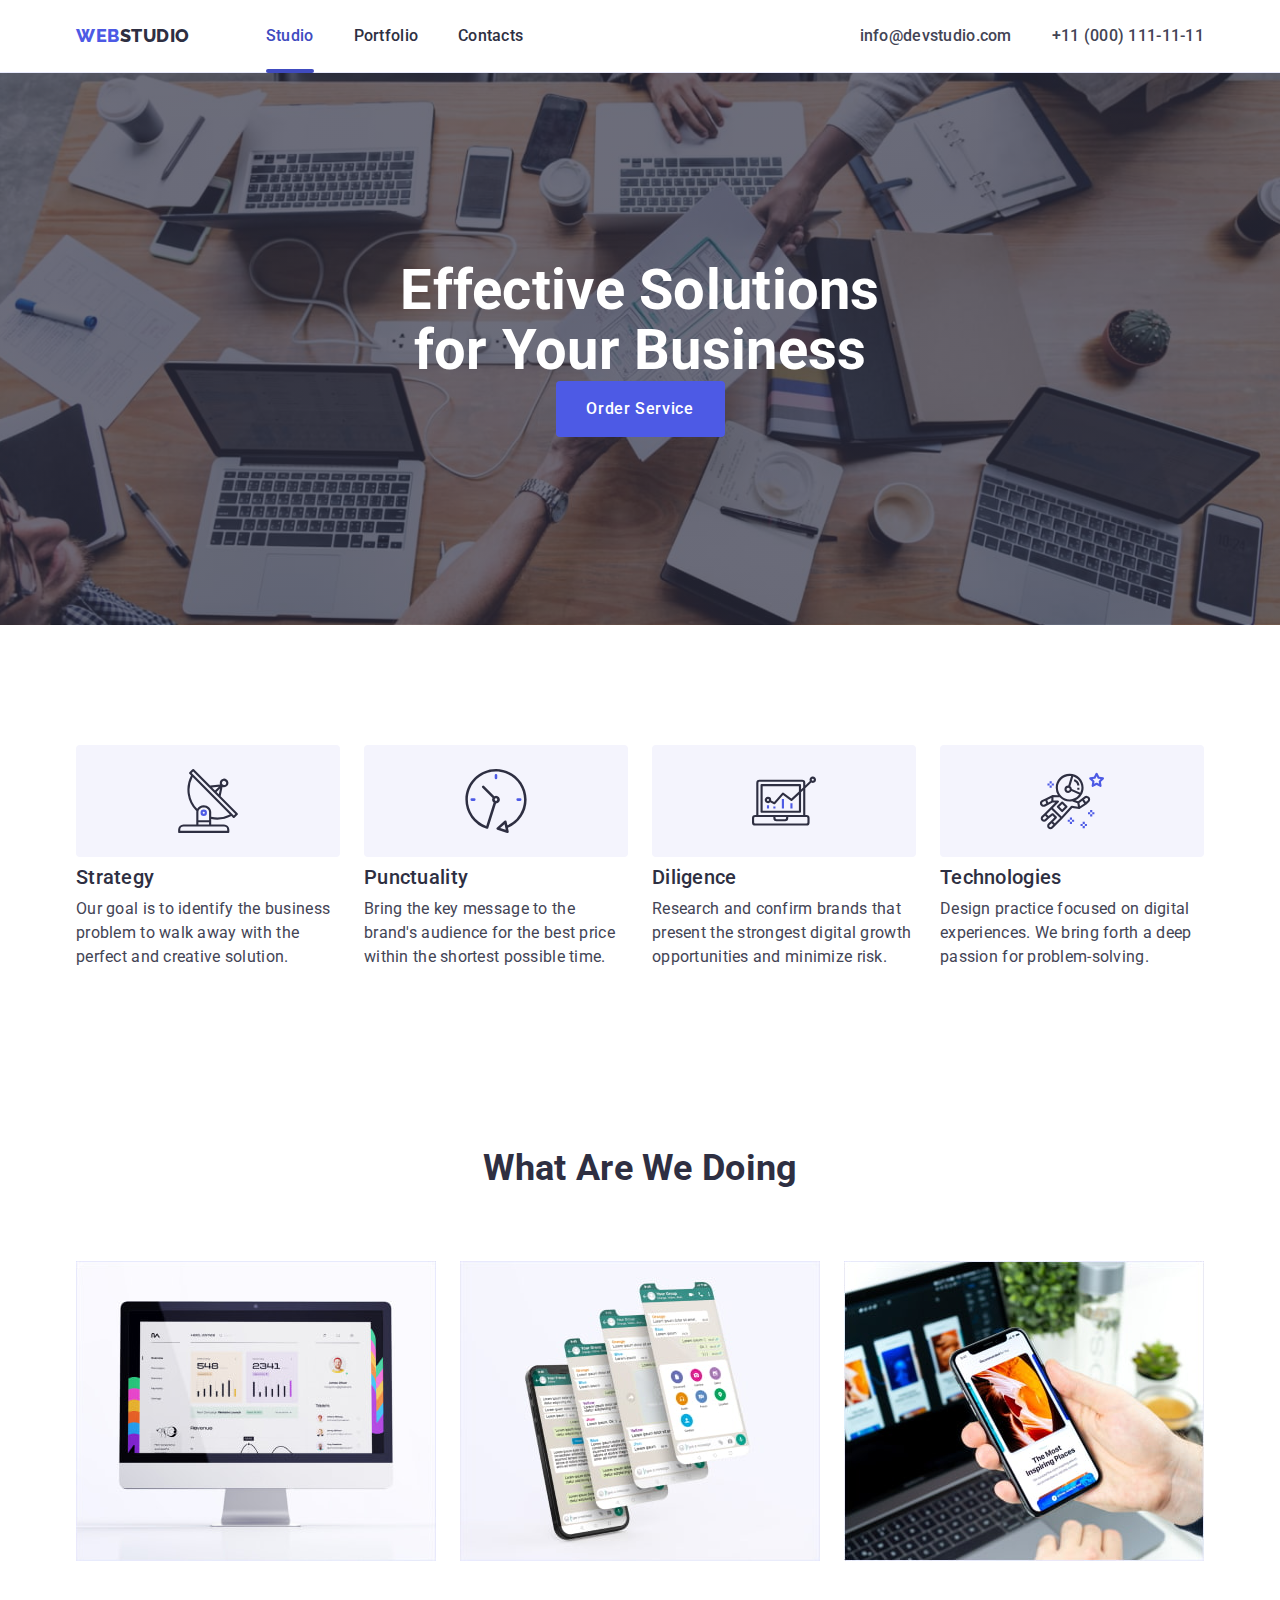
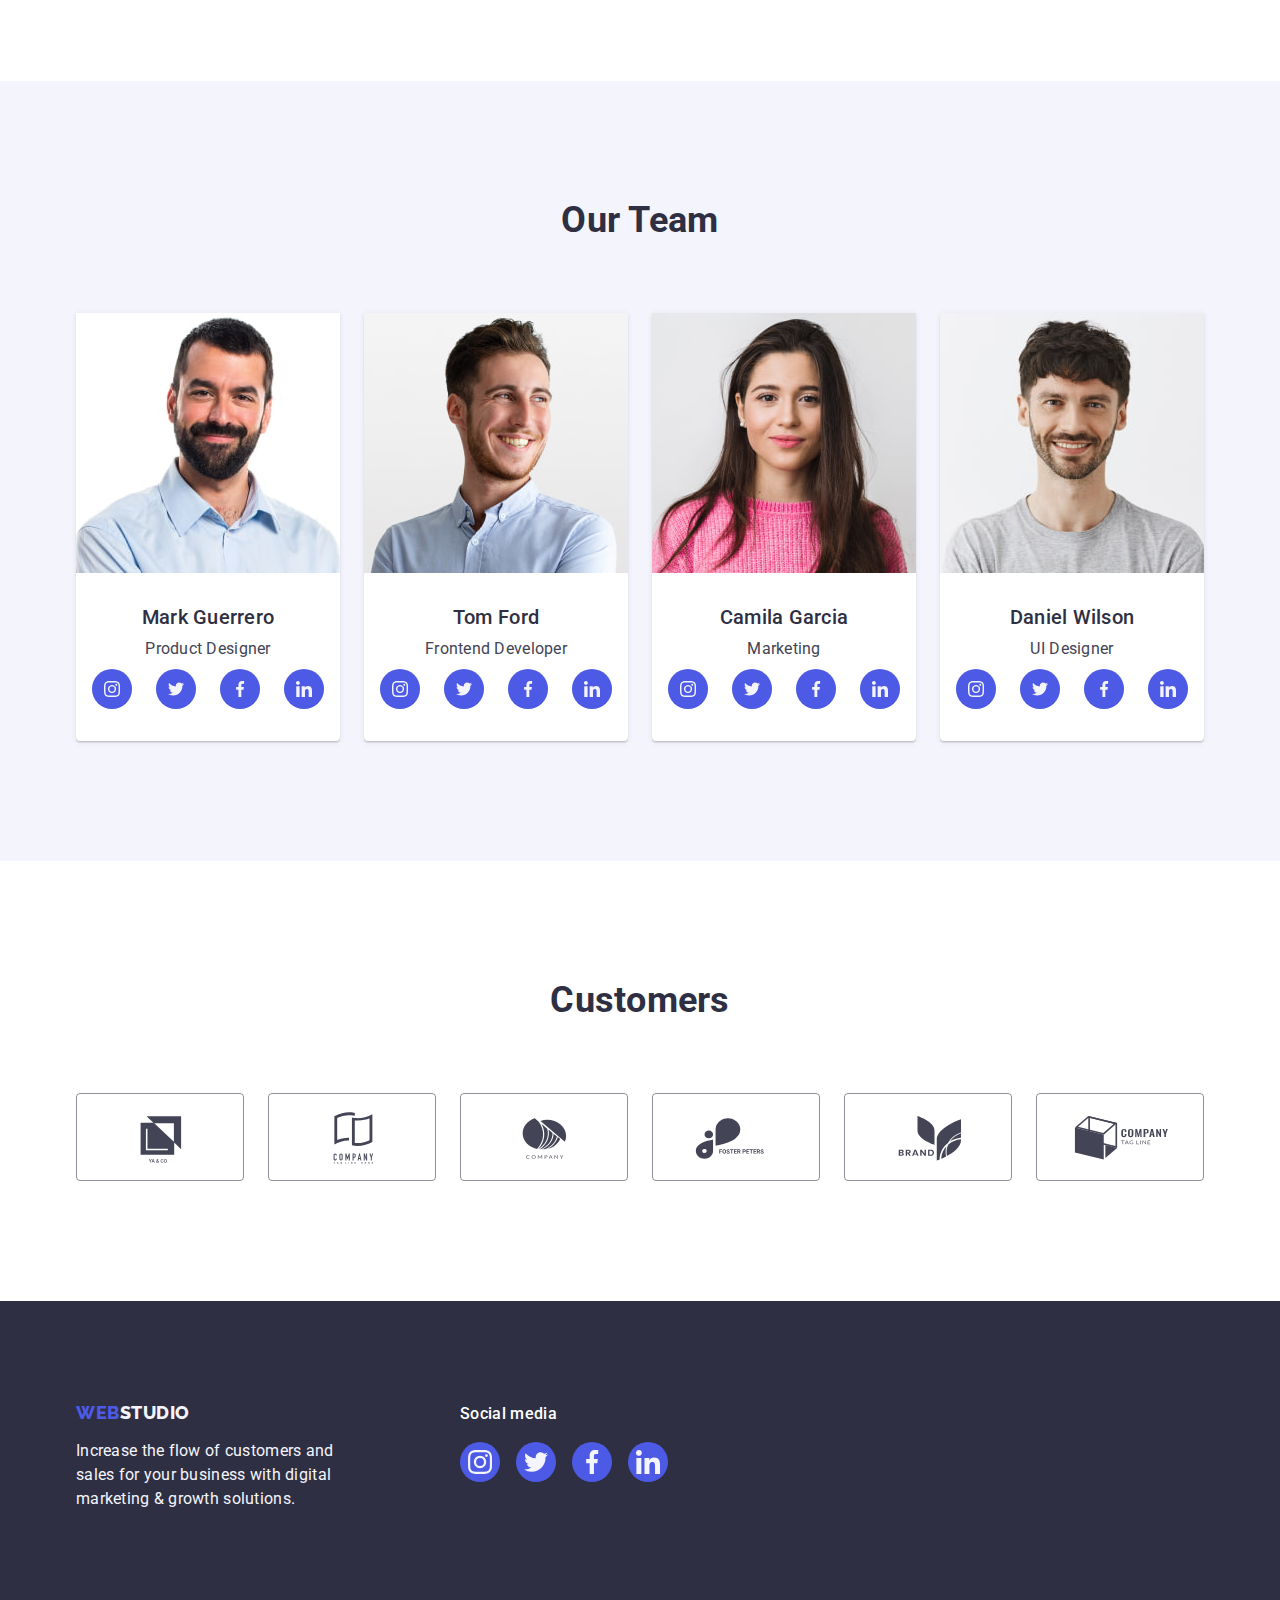
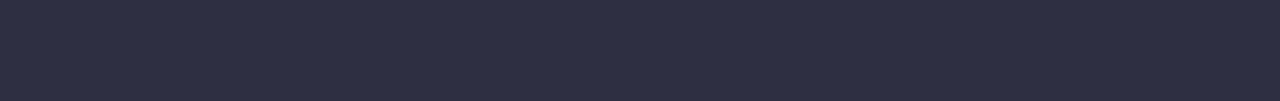
==== commit f769c55a: "Add files via upload" ====
--- a/index.html
+++ b/index.html
@@ -314,48 +314,47 @@
           </ul>
         </div>
       </section>
-    </main>
-    <!--section4-->
-    <section class="sec-four">
+       <!--section4-->
+        <section class="sec-four">
       <div class="container">
-        <h2 class="sec-four-title">Our clients</h2>
+        <h2 class="sec-four-title">Customers</h2>
         <ul class="list sec-four-list">
-          <li>
+          <li class="sec-four-list-item">
             <a class="client-link" href="" aria-label="logo1">
               <svg class="client-icon" width="104" height="56">
                 <use href="./images/icons.svg#logo1"></use>
               </svg>
             </a>
           </li>
-          <li>
+          <li class="sec-four-list-item">
             <a class="client-link" href="" aria-label="logo2">
               <svg class="client-icon" width="104" height="56">
                 <use href="./images/icons.svg#logo2"></use>
               </svg>
             </a>
           </li>
-          <li>
+          <li class="sec-four-list-item">
             <a class="client-link" href="" aria-label="logo3">
               <svg class="client-icon" width="104" height="56">
                 <use href="./images/icons.svg#logo3"></use>
               </svg>
             </a>
           </li>
-          <li>
+          <li class="sec-four-list-item">
             <a class="client-link" href="" aria-label="logo4">
               <svg class="client-icon" width="104" height="56">
                 <use href="./images/icons.svg#logo4"></use>
               </svg>
             </a>
           </li>
-          <li>
+          <li class="sec-four-list-item">
             <a class="client-link" href="" aria-label="logo5">
               <svg class="client-icon" width="104" height="56">
                 <use href="./images/icons.svg#logo5"></use>
               </svg>
             </a>
           </li>
-          <li>
+          <li class="sec-four-list-item">
             <a class="client-link" href="" aria-label="logo6">
               <svg class="client-icon" width="104" height="56">
                 <use href="./images/icons.svg#logo6"></use>
@@ -364,7 +363,10 @@
           </li>
         </ul>
       </div>
-    </section>
+    </section>  
+    </main>
+   
+
 
     <!--footer-->
     <footer class="footer">
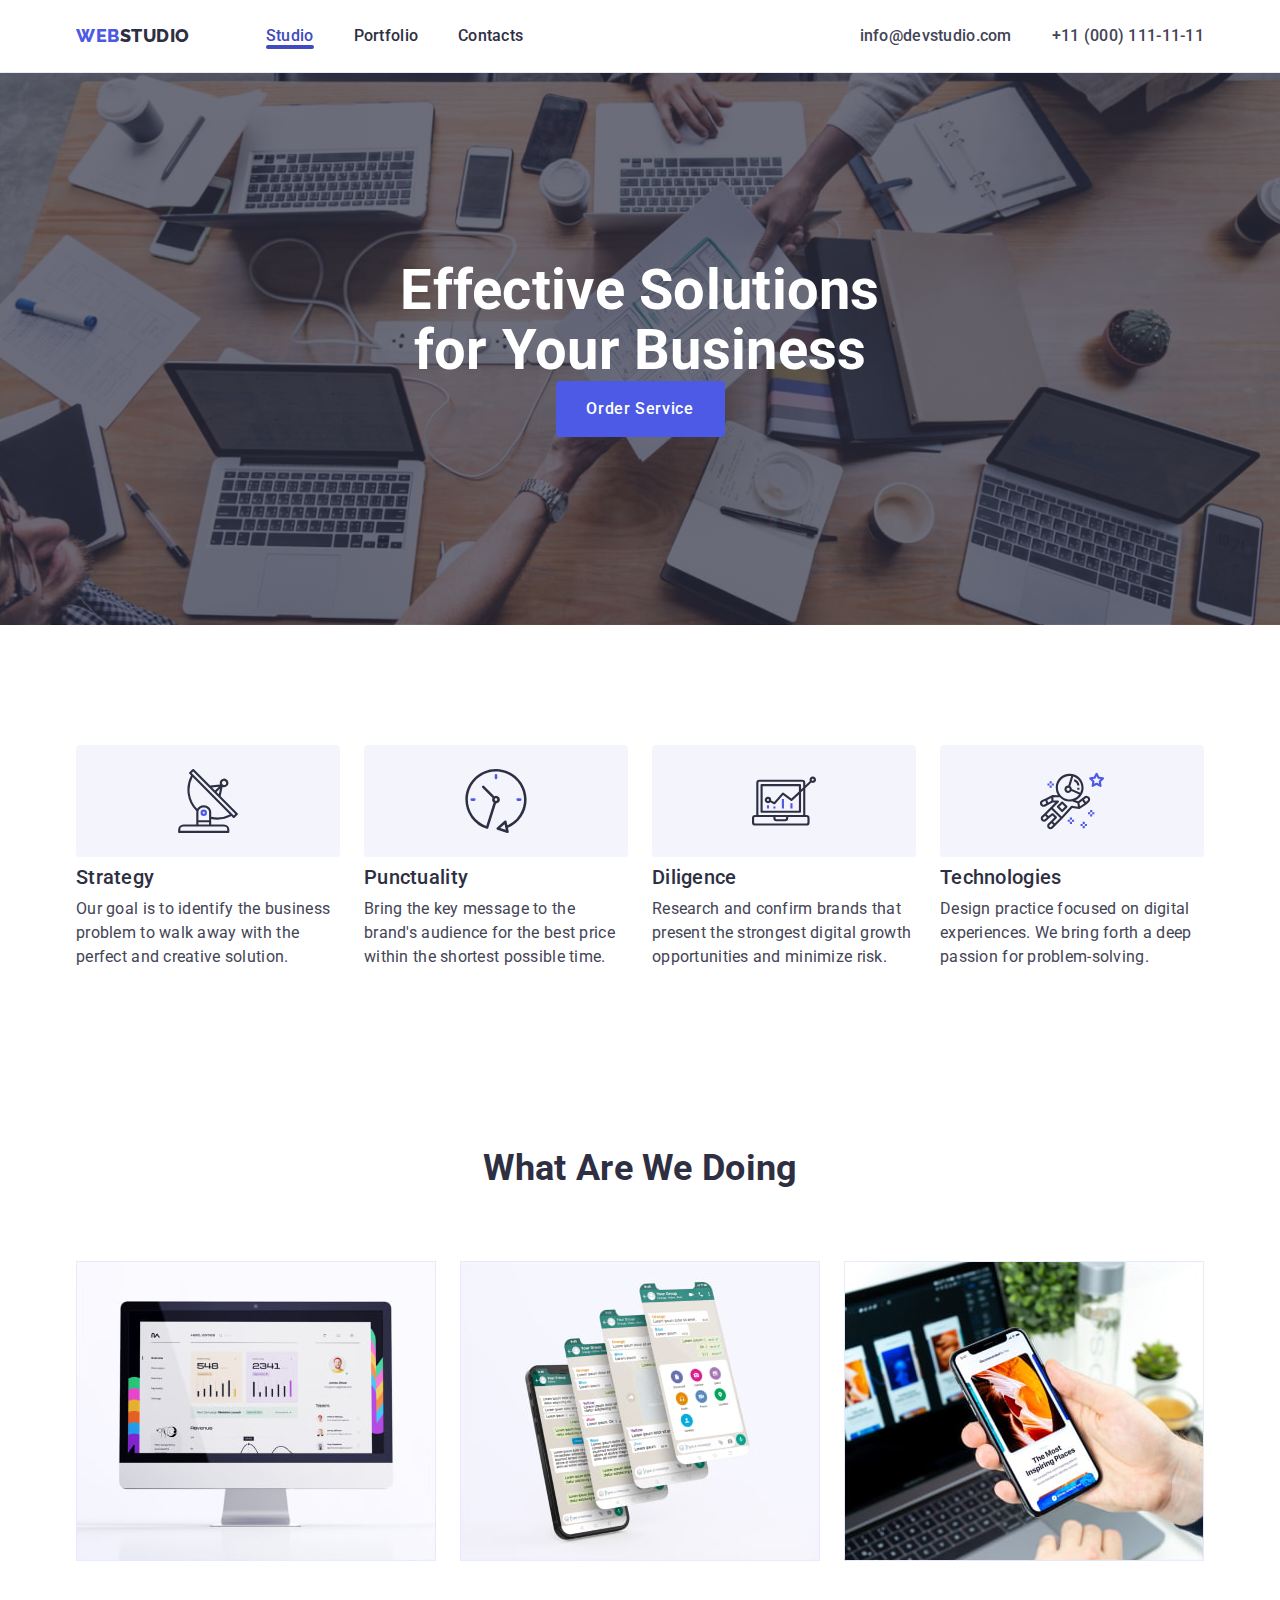
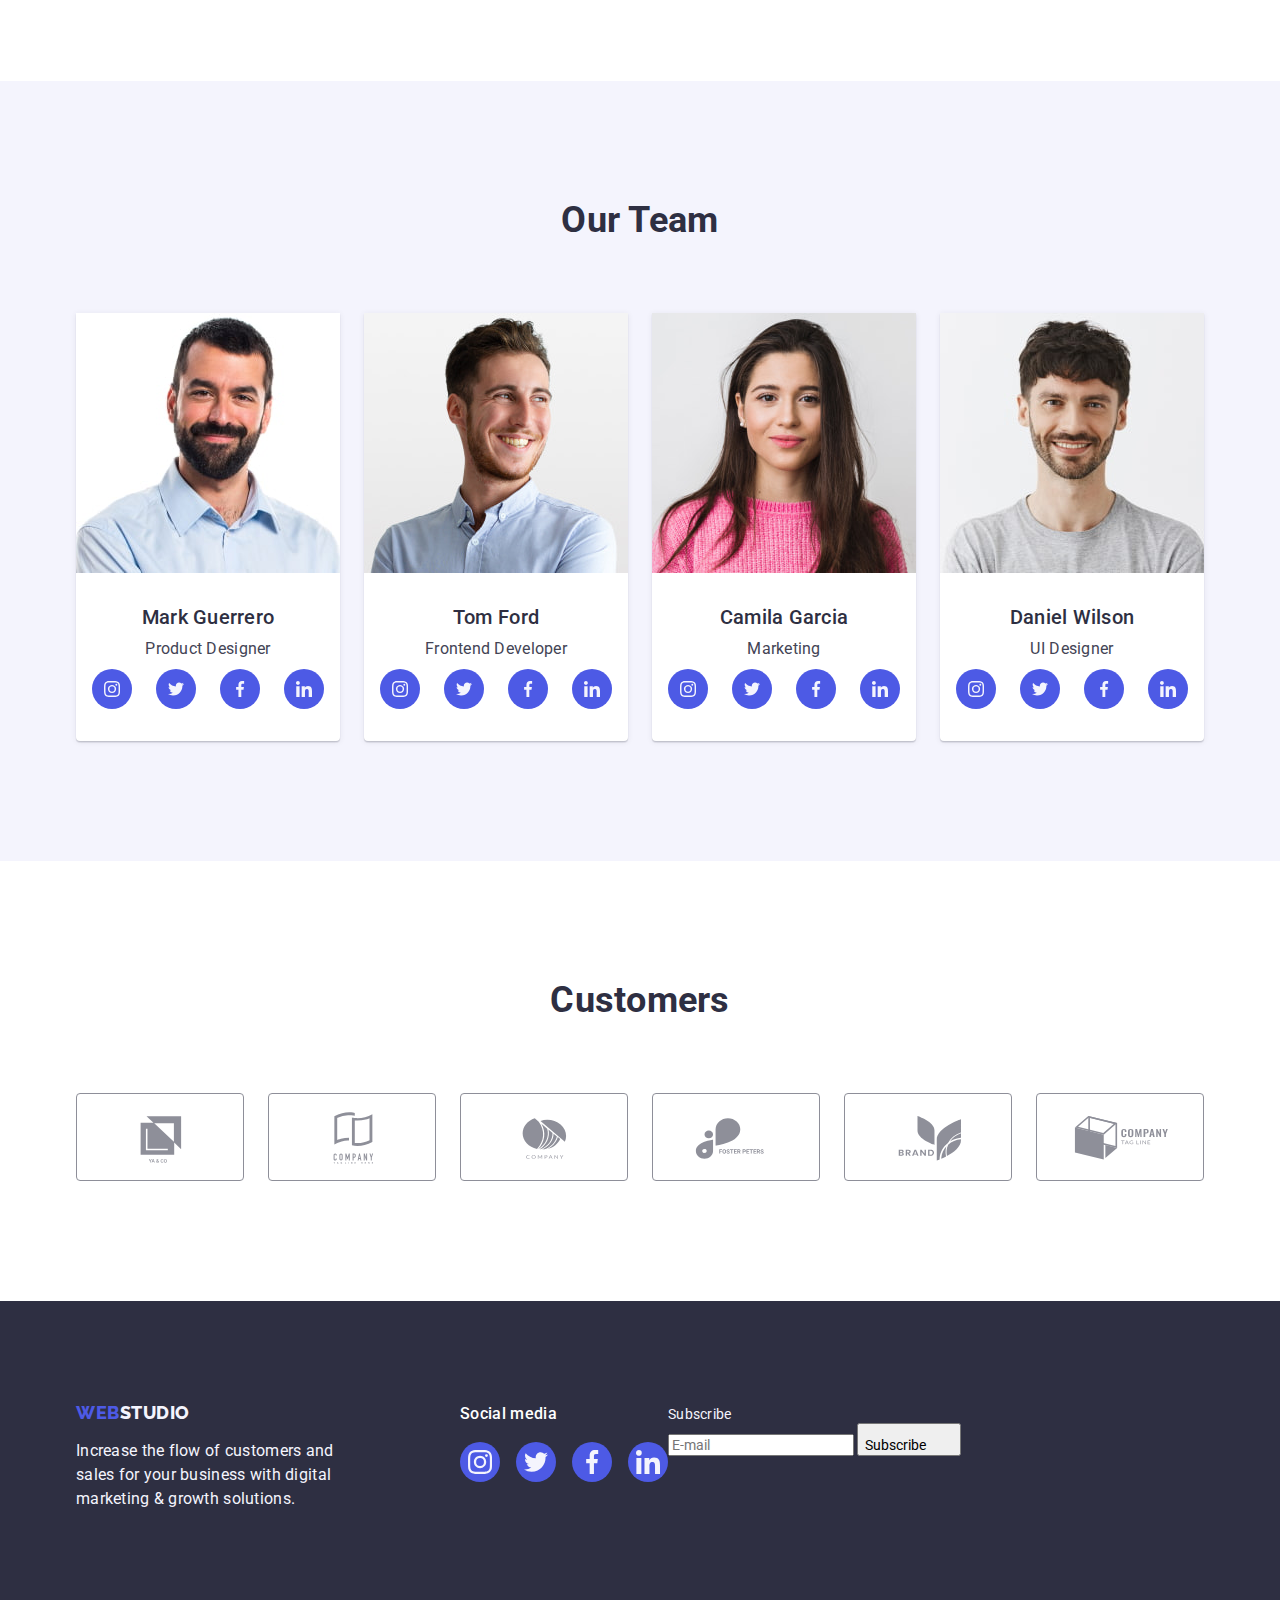
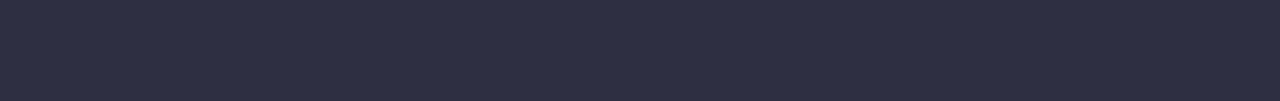
==== commit 873843e8: "Add files via upload" ====
--- a/index.html
+++ b/index.html
@@ -314,59 +314,57 @@
           </ul>
         </div>
       </section>
-       <!--section4-->
-        <section class="sec-four">
-      <div class="container">
-        <h2 class="sec-four-title">Customers</h2>
-        <ul class="list sec-four-list">
-          <li class="sec-four-list-item">
-            <a class="client-link" href="" aria-label="logo1">
-              <svg class="client-icon" width="104" height="56">
-                <use href="./images/icons.svg#logo1"></use>
-              </svg>
-            </a>
-          </li>
-          <li class="sec-four-list-item">
-            <a class="client-link" href="" aria-label="logo2">
-              <svg class="client-icon" width="104" height="56">
-                <use href="./images/icons.svg#logo2"></use>
-              </svg>
-            </a>
-          </li>
-          <li class="sec-four-list-item">
-            <a class="client-link" href="" aria-label="logo3">
-              <svg class="client-icon" width="104" height="56">
-                <use href="./images/icons.svg#logo3"></use>
-              </svg>
-            </a>
-          </li>
-          <li class="sec-four-list-item">
-            <a class="client-link" href="" aria-label="logo4">
-              <svg class="client-icon" width="104" height="56">
-                <use href="./images/icons.svg#logo4"></use>
-              </svg>
-            </a>
-          </li>
-          <li class="sec-four-list-item">
-            <a class="client-link" href="" aria-label="logo5">
-              <svg class="client-icon" width="104" height="56">
-                <use href="./images/icons.svg#logo5"></use>
-              </svg>
-            </a>
-          </li>
-          <li class="sec-four-list-item">
-            <a class="client-link" href="" aria-label="logo6">
-              <svg class="client-icon" width="104" height="56">
-                <use href="./images/icons.svg#logo6"></use>
-              </svg>
-            </a>
-          </li>
-        </ul>
-      </div>
-    </section>  
+      <!--section4-->
+      <section class="sec-four">
+        <div class="container">
+          <h2 class="sec-four-title">Customers</h2>
+          <ul class="list sec-four-list">
+            <li class="sec-four-list-item">
+              <a class="client-link" href="" aria-label="logo1">
+                <svg class="client-icon" width="104" height="56">
+                  <use href="./images/icons.svg#logo1"></use>
+                </svg>
+              </a>
+            </li>
+            <li class="sec-four-list-item">
+              <a class="client-link" href="" aria-label="logo2">
+                <svg class="client-icon" width="104" height="56">
+                  <use href="./images/icons.svg#logo2"></use>
+                </svg>
+              </a>
+            </li>
+            <li class="sec-four-list-item">
+              <a class="client-link" href="" aria-label="logo3">
+                <svg class="client-icon" width="104" height="56">
+                  <use href="./images/icons.svg#logo3"></use>
+                </svg>
+              </a>
+            </li>
+            <li class="sec-four-list-item">
+              <a class="client-link" href="" aria-label="logo4">
+                <svg class="client-icon" width="104" height="56">
+                  <use href="./images/icons.svg#logo4"></use>
+                </svg>
+              </a>
+            </li>
+            <li class="sec-four-list-item">
+              <a class="client-link" href="" aria-label="logo5">
+                <svg class="client-icon" width="104" height="56">
+                  <use href="./images/icons.svg#logo5"></use>
+                </svg>
+              </a>
+            </li>
+            <li class="sec-four-list-item">
+              <a class="client-link" href="" aria-label="logo6">
+                <svg class="client-icon" width="104" height="56">
+                  <use href="./images/icons.svg#logo6"></use>
+                </svg>
+              </a>
+            </li>
+          </ul>
+        </div>
+      </section>
     </main>
-   
-
 
     <!--footer-->
     <footer class="footer">
@@ -413,6 +411,20 @@
             </li>
           </ul>
         </div>
+        <div class="foot-three">
+          <p class="foot-input-label-name">Subscribe</p>
+          <form class="subscribe" name="subscribe">
+            <label class="foot-input-label">
+              <input class="foot-input" name="foot-input" type="email" placeholder="E-mail" />
+            </label>
+            <button class="foot-btn" type="submit">
+              Subscribe
+              <svg class="foot-btn-icon" width="24" height="24">
+                <use href="./images/icons.svg#foot-btn-icon"></use>
+              </svg>
+            </button>
+          </form>
+        </div>
       </div>
     </footer>
 
@@ -425,6 +437,79 @@
             <use href="./images/icons.svg#modal-close-icon"></use>
           </svg>
         </button>
+        <p class="modal-name">Leave your contacts and we will call you back</p>
+
+        <form class="modal-form" name="modal_form">
+          <div class="form-div-one">
+            <label class="modal-label" for="user-name">
+              <span class="modal-label-name">Name</span>
+            </label>
+
+            <div class="form-div-two">
+              <input type="text" class="modal-input" name="user-name" id="user-name" />
+              <svg class="input-icon" width="18" height="24">
+                <use href="./images/icons.svg#icon-user-name"></use>
+              </svg>
+            </div>
+          </div>
+
+          <div class="form-div-one">
+            <label class="modal-label" for="user-phone">
+              <span class="modal-label-name">Phone</span>
+            </label>
+            <div class="form-div-two">
+              <input type="tel" class="modal-input" name="user-phone" id="user-phone" />
+              <svg class="input-icon" width="18" height="24">
+                <use href="./images/icons.svg#icon-user-phone"></use>
+              </svg>
+            </div>
+          </div>
+          <div class="form-div-one">
+            <label class="modal-label" for="user-mail">
+              <span class="modal-label-name">Email</span>
+            </label>
+            <div class="form-div-two">
+              <input type="email" class="modal-input" name="user_mail" id="user-mail" />
+              <svg class="input-icon" width="18" height="24">
+                <use href="./images/icons.svg#icon-user-mail"></use>
+              </svg>
+            </div>
+          </div>
+
+          <div class="form-div-four">
+            <label class="modal-label" for="user-comment">
+              <span class="modal-label-name">Comment</span>
+            </label>
+            <textarea
+              class="modal-textarea"
+              name="user-comment"
+              id="user-comment"
+              placeholder="Text input"
+            >
+            </textarea>
+          </div>
+
+          <div class="form-div-five">
+            <input
+              class="privacy-checkbox visually-hidden"
+              value="true"
+              name="user-privacy"
+              type="checkbox"
+              id="user-privacy"
+            />
+
+            <label for="user-privacy" class="modal-privacy-checkbox">
+              <span class="privacy-checkbox-icon">
+                <svg class="checkbox-icon" width="10" height="8">
+                  <use href="./images/icons.svg#icon-modal-checkbox"></use>
+                </svg>
+              </span>
+              I accept the terms and conditions of the
+              <a class="modal-privacy-link" href="">Privacy Policy</a>
+            </label>
+          </div>
+          <button type="submit" class="modal-btn">Send</button>
+        </form>
       </div>
     </div>
     <script src="./js/modal.js"></script>
--- a/css/styles.css
+++ b/css/styles.css
@@ -68,7 +68,8 @@
   line-height: 1.5;
 
   color: var(--main-blue);
-  transition: color var(--hover-anim), background-color var(--hover-anim);
+  transition: color 250ms cubic-bezier(0.4, 0, 0.2, 1);
+  transition: background-color 250ms cubic-bezier(0.4, 0, 0.2, 1);
 }
 
 .link:focus,
@@ -171,14 +172,18 @@
   line-height: 1.5;
 
   color: var(--maincolor);
+  transition: color 250ms cubic-bezier(0.4, 0, 0.2, 1);
+}
+.nav-list-item {
+  transition: color 250ms cubic-bezier(0.4, 0, 0.2, 1);
+  position: relative;
 }
 
 .nav-list-link {
   display: flex;
   position: relative;
 }
-.nav-list-item {
-}
+
 .active {
   color: var(--link-hov-foc);
 }
@@ -238,7 +243,7 @@
 
   color: var(--mainbg);
   background: var(--logo1color);
-  transition: background-color var(--hover-anim);
+  transition: background-color 250ms cubic-bezier(0.4, 0, 0.2, 1);
 }
 
 .hero-btn:hover,
@@ -317,7 +322,7 @@
   background-color: var(--main-white);
   padding-top: 120px;
   padding-bottom: 120px;
-  margin-bottom: 120px;
+  
 }
 
 .secthree-title {
@@ -384,18 +389,23 @@
 
   gap: 24px;
 
-  transition: background-color var(--hover-anim);
+  transition: background-color 250ms cubic-bezier(0.4, 0, 0.2, 1);
   cursor: pointer;
 }
-.secthreeiconbg:hover,
+.secthreeiconbg:hover {
+  background-color: var(--link-hov-foc);
+}
 .secthreeiconbg:focus {
-  background-color: var(--socialnet-link-hover);
+  background-color: #404bbf;
 }
 .secthreeicon {
   fill: #f4f4fd;
 }
 /** section four**/
 .sec-four {
+  padding-bottom: 120px;
+  padding-top: 120px;
+
   margin: 0 auto;
 }
 .sec-four-title {
@@ -412,7 +422,7 @@
   justify-content: center;
   flex-shrink: 0;
   gap: 24px;
-  padding-bottom: 120px;
+  
 }
 
 .client-link {
@@ -425,17 +435,26 @@
   padding: 16px 32px;
   border-radius: 4px;
   border: 1px solid var(--lightgrey);
-  transition: border-color var(--hover-anim);
+  transition: border-color 250ms cubic-bezier(0.4, 0, 0.2, 1), color 250ms cubic-bezier(0.4, 0, 0.2, 1);
+  color: var(--lightgrey);
+
 }
 .client-icon {
-  fill: var(--maincolor);
-  transition: fill var(--hover-anim);
-}
-.client-link:hover {
+  fill: currentColor;
+  transition: fill 250ms cubic-bezier(0.4, 0, 0.2, 1), color 250ms cubic-bezier(0.4, 0, 0.2, 1);
+}
+
+
+.client-link:hover,
+.client-link:focus {
   border-color: var(--link-hov-foc);
+  color: var(--link-hov-foc)
+ 
 }
 .client-link:hover .client-icon {
   fill: var(--link-hov-foc);
+  color: var(--link-hov-foc);
+  
 }
 
 /** footer **/
@@ -526,7 +545,7 @@
   justify-content: center;
   align-items: center;
 
-  transition: background-color var(--hover-anim);
+  transition: background-color 250ms cubic-bezier(0.4, 0, 0.2, 1);
   cursor: pointer;
 }
 .fsocial-link:hover,
@@ -539,22 +558,22 @@
 }
 
 /** backdrop **/
+
+.backdrop {
+  position: fixed;
+  top: 0;
+  left: 0;
+  width: 100%;
+  height: 100%;
+  background-color: rgba(46, 47, 66, 0.4);
+  transition: opacity 250ms cubic-bezier(0.4, 0, 0.2, 1), visibility 250ms cubic-bezier(0.4, 0, 0.2, 1),
+    pointer-events 250ms cubic-bezier(0.4, 0, 0.2, 1);
+}
+
 .backdrop.is-hidden {
   opacity: 0;
   visibility: hidden;
   pointer-events: none;
-}
-.backdrop {
-  position: fixed;
-  top: 0;
-  left: 0;
-
-  width: 100%;
-  height: 100%;
-
-  background-color: rgba(46, 47, 66, 0.4);
-  transition: opacity var(--hover-anim), visibility var(--hover-anim),
-    pointer-events var(--hover-anim);
 }
 .modal {
   position: absolute;
@@ -569,7 +588,7 @@
   background: #fcfcfc;
   box-shadow: 0px 2px 1px 0px rgba(0, 0, 0, 0.2), 0px 1px 3px 0px rgba(0, 0, 0, 0.12),
     0px 1px 1px 0px rgba(0, 0, 0, 0.14);
-    transition: transform var(--hover-anim);
+    transition: transform 250ms cubic-bezier(0.4, 0, 0.2, 1);
 }
 .modal-close-btn {
   position: absolute;
@@ -586,7 +605,7 @@
   background-color: #e7e9fc;
   border-radius: 50%;
   border: 1px solid rgba(0, 0, 0, 0.1);
-  transition: border var(--hover-anim), background-color var(--hover-anim);
+  transition: border 250ms cubic-bezier(0.4, 0, 0.2, 1), background-color 250ms cubic-bezier(0.4, 0, 0.2, 1);
 }
 .modal-close-btn:hover,
 .modal-close-btn:focus {
@@ -595,7 +614,7 @@
 }
 .modal-close-icon {
   stroke: rgba(46, 47, 66, 1);
-  transition: fill var(--hover-anim);
+  transition: fill 250ms cubic-bezier(0.4, 0, 0.2, 1);
 }
 .modal-close-btn:hover .modal-close-icon,
 .modal-close-btn:focus .modal-close-icon {
@@ -629,7 +648,7 @@
   letter-spacing: 0.04em;
   color: var(--logo1color);
   background-color: var(--main-white);
-  transition: background-color var(--hover-anim), color var(--hover-anim);
+  transition: color 250ms cubic-bezier(0.4, 0, 0.2, 1), background-color 250ms cubic-bezier(0.4, 0, 0.2, 1), border-color 250ms cubic-bezier(0.4, 0, 0.2, 1), box-shadow 250ms cubic-bezier(0.4, 0, 0.2, 1);
 }
 
 .scroll-btn:hover,
@@ -657,15 +676,20 @@
   line-height: 1.5;
 
   color: var(--maincolor);
-  transition: box-shadow var(--hover-anim);
-}
-
-.portf-item:hover {
+  
+}
+
+
+.portf-item-link {
+  display: block;
+  transition: box-shadow 250ms cubic-bezier(0.4, 0, 0.2, 1);
+}
+.portf-item-link:hover,
+.portf-item-link:focus
+ {
+ 
   box-shadow: 0px 2px 1px 0px rgba(46, 47, 66, 0.08), 0px 1px 1px 0px rgba(46, 47, 66, 0.16),
     0px 1px 6px 0px rgba(46, 47, 66, 0.08);
-}
-.portf-item-link {
-  display: block;
 }
 .portf-item-wrap {
   position: relative;
@@ -676,7 +700,7 @@
   position: absolute;
   top: 0;
   left: 0;
-  padding: 40px 32px 164px 32px;
+  padding: 40px 32px;
   background-color: var(--logo1color);
   color: var(--main-white);
   width: 100%;
@@ -686,9 +710,10 @@
   line-height: 1.5;
   letter-spacing: 0.32px;
   transform: translateY(100%);
-  transition: transform var(--hover-anim);
-}
-.portf-item:hover .overlay-portf {
+  transition: transform 250ms cubic-bezier(0.4, 0, 0.2, 1);
+}
+.portf-item-link:hover .overlay-portf,
+.portf-item-link:focus .overlay-portf {
   transform: translateY(0);
 }
 .name-container {
@@ -706,6 +731,7 @@
   margin-bottom: 8px;
 }
 .row-paragf {
+  
   font-size: 16px;
   line-height: 1.5;
 
